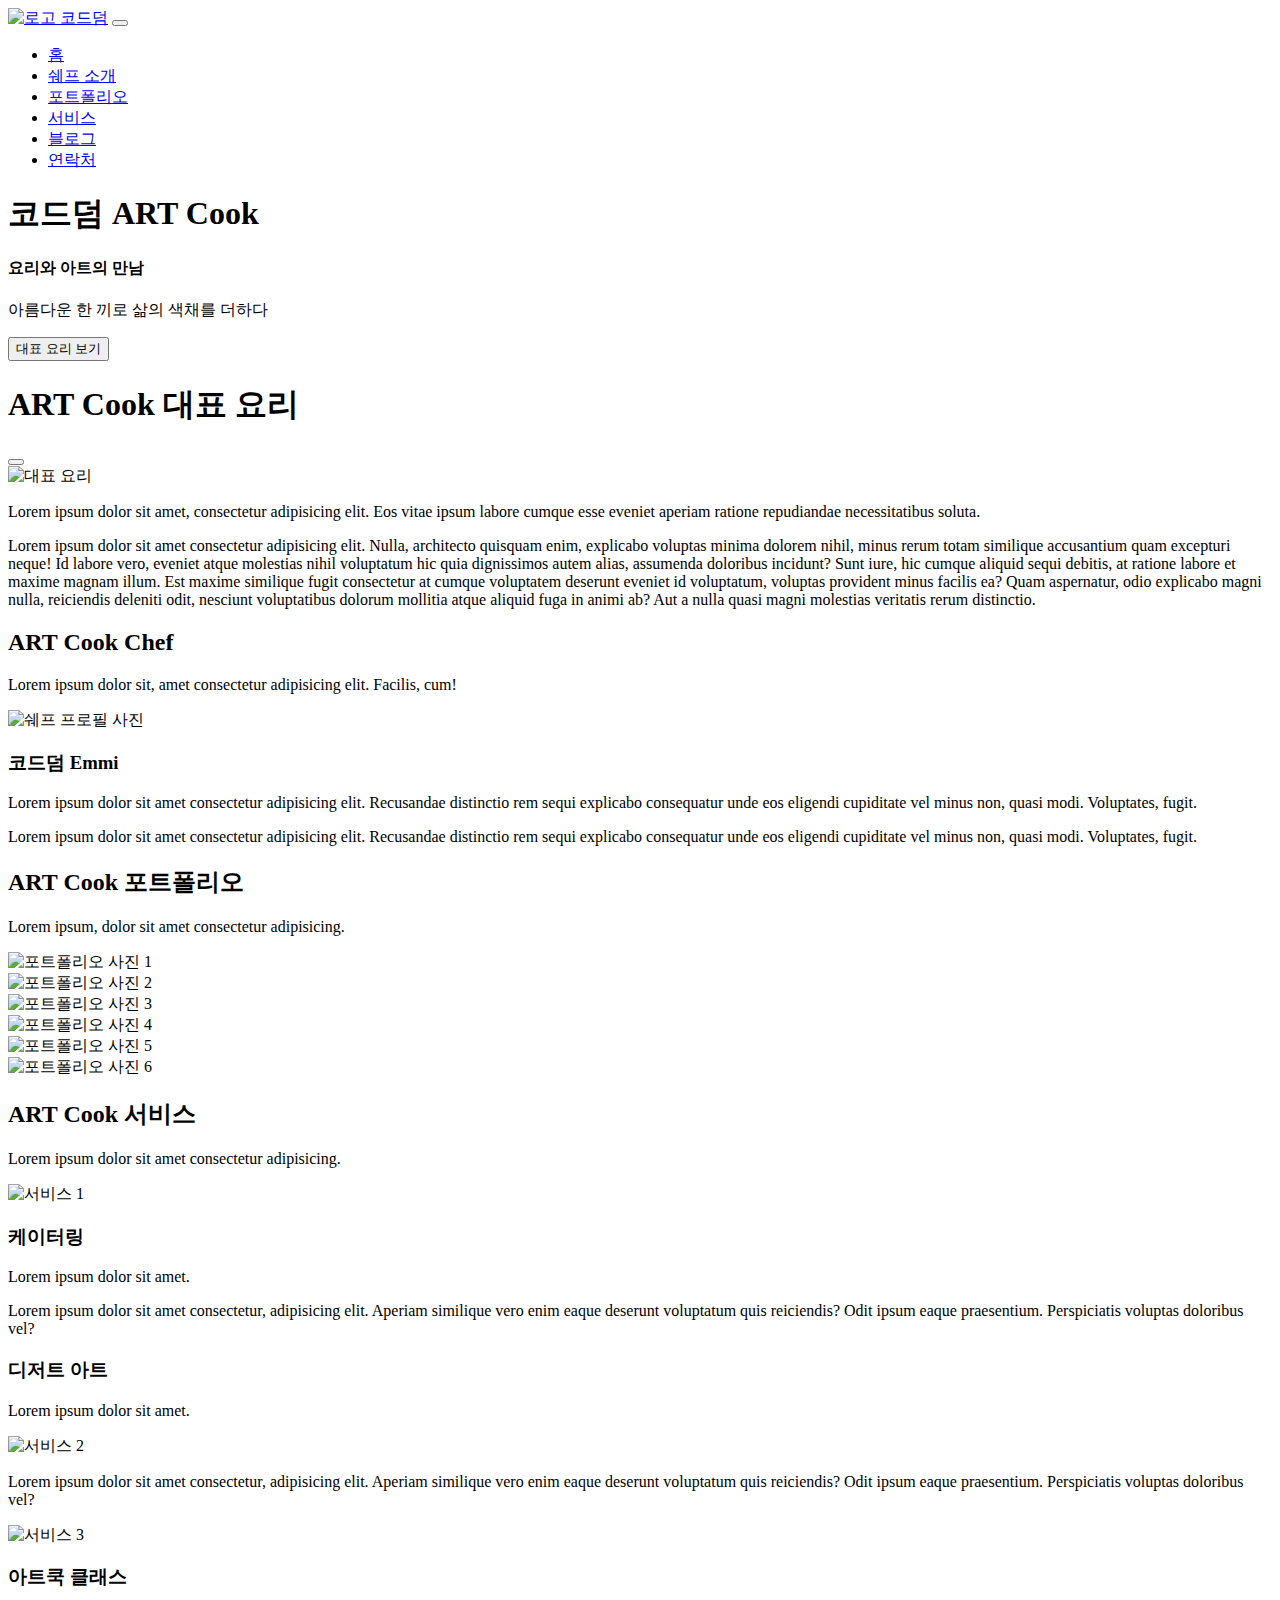
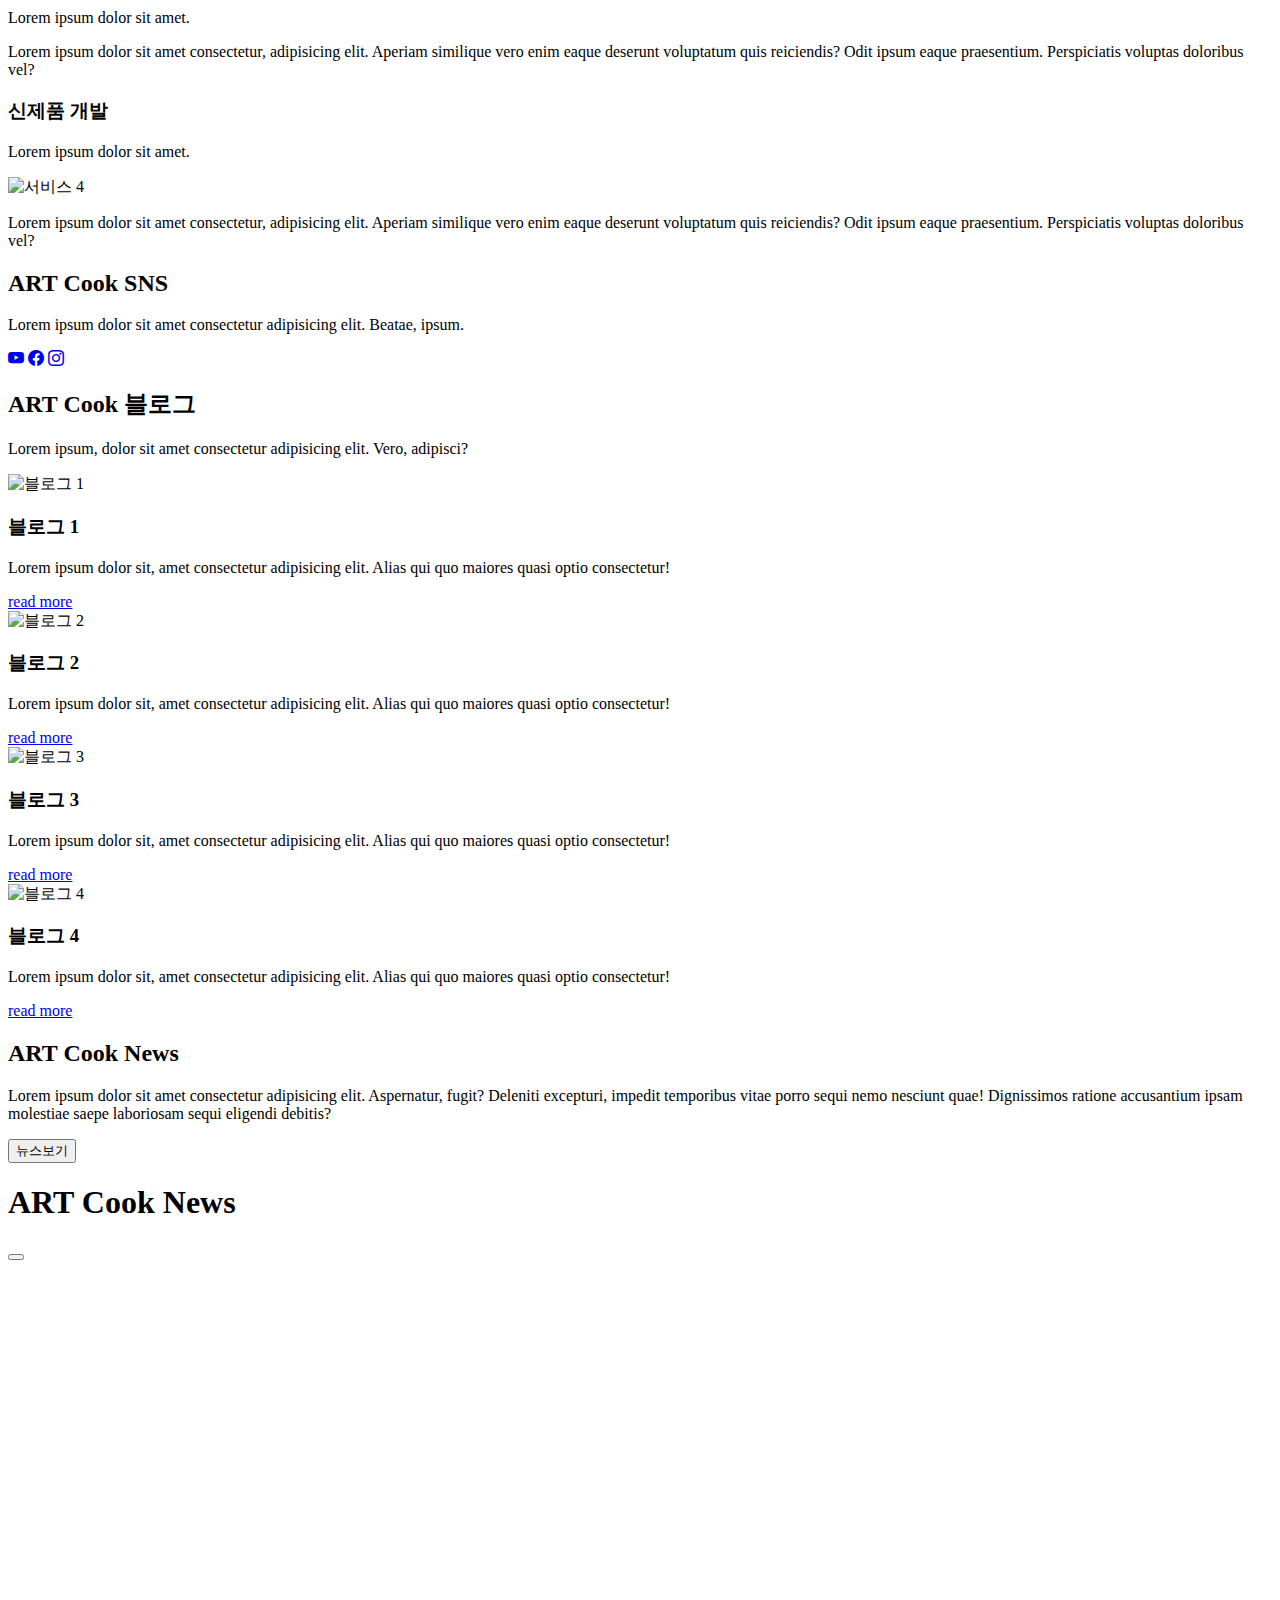
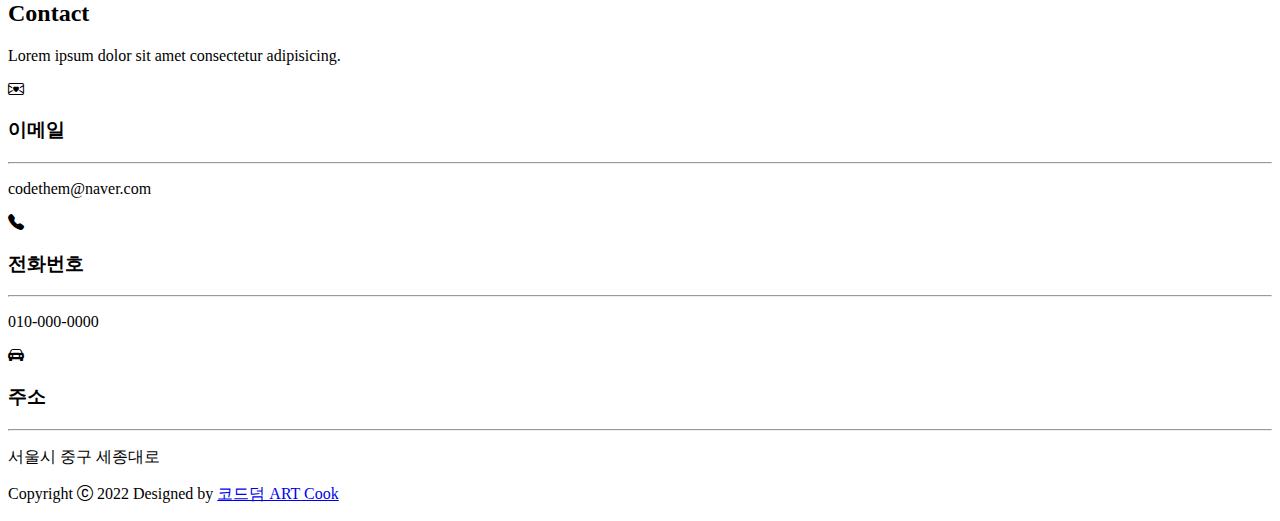
==== index.html @ 93d03042 "Rename solution.html to index.html" ====
<!doctype html>
<html lang="ko">


<head>
    <meta charset="utf-8">
    <meta name="viewport" content="width=device-width, initial-scale=1">
    <title>코드덤 ART Cook</title>
    <link href="https://cdn.jsdelivr.net/npm/bootstrap@5.2.2/dist/css/bootstrap.min.css" rel="stylesheet"
        integrity="sha384-Zenh87qX5JnK2Jl0vWa8Ck2rdkQ2Bzep5IDxbcnCeuOxjzrPF/et3URy9Bv1WTRi" crossorigin="anonymous">
    <link rel="stylesheet" href="https://cdn.jsdelivr.net/npm/bootstrap-icons@1.9.1/font/bootstrap-icons.css">
    <link rel="stylesheet" href="solution-style.css">

    <!-- 구글 폰트 -->
    <link rel="preconnect" href="https://fonts.googleapis.com">
    <link rel="preconnect" href="https://fonts.gstatic.com" crossorigin>
    <link href="https://fonts.googleapis.com/css2?family=Gugi&family=Noto+Sans+KR:wght@400;700&display=swap"
        rel="stylesheet">
</head>


<body data-bs-spy="scroll" data-bs-target="#nav-menu">

    <!-- 네비게이션 영역 시작 -->
    <nav class="navbar navbar-expand-md bg-dark navbar-dark fixed-top">
        <div class="container">

            <a class="gugi-font navbar-brand" href="#home">
                <img src="images/logo.png" alt="로고">
                코드덤</a>

            <button class="navbar-toggler" type="button" data-bs-toggle="collapse" data-bs-target="#nav-menu"
                aria-controls="nav-menu" aria-expanded="false" aria-label="메뉴">
                <span class="navbar-toggler-icon"></span>
            </button>

            <div class="collapse navbar-collapse" id="nav-menu">
                <ul class="navbar-nav ms-auto my-2">
                    <li class="nav-item"><a class="nav-link" href="#home">홈</a></li>
                    <li class="nav-item"><a class="nav-link" href="#about-chef">쉐프 소개</a></li>
                    <li class="nav-item"><a class="nav-link" href="#portfolio">포트폴리오</a></li>
                    <li class="nav-item"><a class="nav-link" href="#service">서비스</a></li>
                    <li class="nav-item"><a class="nav-link" href="#blog">블로그</a></li>
                    <li class="nav-item"><a class="nav-link" href="#contact">연락처</a></li>
                </ul>
            </div>
        </div>
    </nav>
    <!-- 네비게이션 영역 끝 -->


    <!-- 헤더 영역 시작 -->
    <header id="home" class="d-flex flex-column justify-content-center align-items-center vh-100 text-white">

        <h1 class="display-3 fw-bold mb-5">코드덤 ART Cook</h1>
        <h4 class="fs-2 mb-3">요리와 아트의 만남</h4>
        <p class="lead mb-5">아름다운 한 끼로 삶의 색채를 더하다</p>
        <button type="button" data-bs-toggle="modal" data-bs-target="#bestmenuModal"
            class="btn btn-outline-warning rounded-pill">대표 요리 보기</button>

        <!-- Modal -->
        <div class="modal fade" id="bestmenuModal" tabindex="-1" aria-labelledby="bestmenuModalLabel"
            aria-hidden="true">
            <div class="modal-dialog modal-sm modal-dialog-scrollable">
                <div class="modal-content">
                    <div class="modal-header">
                        <h1 class="modal-title text-dark fs-5" id="bestmenuModalLabel">ART Cook 대표 요리</h1>
                        <button type="button" class="btn-close" data-bs-dismiss="modal" aria-label="닫기"></button>
                    </div>
                    <div class="modal-body">
                        <img src="images/bestmenu.jpg" alt="대표 요리" class="img-fluid">
                        <p class="text-muted">Lorem ipsum dolor sit amet, consectetur adipisicing elit. Eos vitae ipsum
                            labore cumque esse eveniet aperiam ratione repudiandae necessitatibus soluta.</p>
                        <p class="text-muted">Lorem ipsum dolor sit amet consectetur adipisicing elit. Nulla, architecto
                            quisquam enim, explicabo voluptas minima dolorem nihil, minus rerum totam similique
                            accusantium quam excepturi neque! Id labore vero, eveniet atque molestias nihil voluptatum
                            hic quia dignissimos autem alias, assumenda doloribus incidunt? Sunt iure, hic cumque
                            aliquid sequi debitis, at ratione labore et maxime magnam illum. Est maxime similique fugit
                            consectetur at cumque voluptatem deserunt eveniet id voluptatum, voluptas provident minus
                            facilis ea? Quam aspernatur, odio explicabo magni nulla, reiciendis deleniti odit, nesciunt
                            voluptatibus dolorum mollitia atque aliquid fuga in animi ab? Aut a nulla quasi magni
                            molestias veritatis rerum distinctio.</p>
                    </div>
                </div>
            </div>
        </div>
        <!-- Modal 끝 -->
    </header>
    <!-- 헤더 영역 끝 -->


    <!-- 쉐프 소개 섹션 시작 -->
    <section class="container py-5" id="about-chef">

        <div class="text-center py-5">
            <h2 class="fw-bold">ART Cook Chef</h2>
            <p class="lead text-muted">Lorem ipsum dolor sit, amet consectetur adipisicing elit. Facilis, cum!</p>
        </div>

        <div class="row justify-content-center align-items-center mb-5">
            <div class="col-md-5">
                <img src="images/chef.jpg" alt="쉐프 프로필 사진" class="img-fluid">
            </div>
            <div class="col-md-7 col-lg-5 px-lg-5">
                <h3 class="fw-bold mb-3">코드덤 Emmi</h3>
                <p class="lh-lg">Lorem ipsum dolor sit amet consectetur adipisicing elit. Recusandae distinctio rem
                    sequi explicabo
                    consequatur unde eos eligendi cupiditate vel minus non, quasi modi. Voluptates, fugit.</p>
                <p class="lh-lg">Lorem ipsum dolor sit amet consectetur adipisicing elit. Recusandae distinctio rem
                    sequi explicabo
                    consequatur unde eos eligendi cupiditate vel minus non, quasi modi. Voluptates, fugit.</p>
            </div>
        </div>

    </section>
    <!-- 쉐프 소개 섹션 끝 -->


    <!-- 포트폴리오 섹션 시작 -->
    <section class="bg-dark py-5" id="portfolio">

        <div class="container overflow-hidden">
            <div class="text-center text-white py-5">
                <h2 class="fw-bold mb-3">ART Cook 포트폴리오</h2>
                <p>Lorem ipsum, dolor sit amet consectetur adipisicing.</p>
            </div>

            <div class="row pb-5 g-4">
                <div class="col-sm-6 col-lg-4">
                    <img src="images/portfolio1.jpg" alt="포트폴리오 사진 1" class="img-fluid img-thumbnail">
                </div>
                <div class="col-sm-6 col-lg-4">
                    <img src="images/portfolio2.jpg" alt="포트폴리오 사진 2" class="img-fluid img-thumbnail">
                </div>
                <div class="col-sm-6 col-lg-4">
                    <img src="images/portfolio3.jpg" alt="포트폴리오 사진 3" class="img-fluid img-thumbnail">
                </div>
                <div class="col-sm-6 col-lg-4">
                    <img src="images/portfolio4.jpg" alt="포트폴리오 사진 4" class="img-fluid img-thumbnail">
                </div>
                <div class="col-sm-6 col-lg-4">
                    <img src="images/portfolio5.jpg" alt="포트폴리오 사진 5" class="img-fluid img-thumbnail">
                </div>
                <div class="col-sm-6 col-lg-4">
                    <img src="images/portfolio6.jpg" alt="포트폴리오 사진 6" class="img-fluid img-thumbnail">
                </div>
            </div>
        </div>
    </section>
    <!-- 포트폴리오 섹션 끝 -->


    <!-- 서비스 섹션 시작 -->
    <section class="container overflow-hidden py-5" id="service">

        <div class="text-center py-5">
            <h2 class="fw-bold mb-3">ART Cook 서비스</h2>
            <p class="lead text-muted">Lorem ipsum dolor sit amet consectetur adipisicing.</p>
        </div>

        <div class="row mb-5 g-4">
            <div class="col-md-6">
                <div class="card-hover shadow rounded p-4">
                    <div class="d-flex align-items-center py-3">
                        <img src="images/service1.jpg" alt="서비스 1" class="rounded-circle">
                        <div class="ms-3">
                            <h3 class="fw-bold">케이터링</h3>
                            <p class="text-muted">Lorem ipsum dolor sit amet.</p>
                        </div>
                    </div>
                    <p>Lorem ipsum dolor sit amet consectetur, adipisicing elit. Aperiam similique vero enim eaque
                        deserunt voluptatum quis reiciendis? Odit ipsum eaque praesentium. Perspiciatis voluptas
                        doloribus vel?</p>
                </div>
            </div>

            <div class="col-md-6">
                <div class="card-hover shadow rounded p-4">
                    <div class="d-flex justify-content-end align-items-center py-3">
                        <div class="text-end me-3">
                            <h3 class="fw-bold">디저트 아트</h3>
                            <p class="text-muted">Lorem ipsum dolor sit amet.</p>
                        </div>
                        <img src="images/service2.jpg" alt="서비스 2" class="rounded-circle">
                    </div>
                    <p>Lorem ipsum dolor sit amet consectetur, adipisicing elit. Aperiam similique vero enim eaque
                        deserunt voluptatum quis reiciendis? Odit ipsum eaque praesentium. Perspiciatis voluptas
                        doloribus vel?</p>
                </div>
            </div>

            <div class="col-md-6">
                <div class="card-hover shadow rounded p-4">
                    <div class="d-flex align-items-center py-3">
                        <img src="images/service3.jpg" alt="서비스 3" class="rounded-circle">
                        <div class="ms-3">
                            <h3 class="fw-bold">아트쿡 클래스</h3>
                            <p class="text-muted">Lorem ipsum dolor sit amet.</p>
                        </div>
                    </div>
                    <p>Lorem ipsum dolor sit amet consectetur, adipisicing elit. Aperiam similique vero enim eaque
                        deserunt voluptatum quis reiciendis? Odit ipsum eaque praesentium. Perspiciatis voluptas
                        doloribus vel?</p>
                </div>
            </div>

            <div class="col-md-6">
                <div class="card-hover shadow rounded p-4">
                    <div class="d-flex justify-content-end align-items-center py-3">
                        <div class="text-end me-3">
                            <h3 class="fw-bold">신제품 개발</h3>
                            <p class="text-muted">Lorem ipsum dolor sit amet.</p>
                        </div>
                        <img src="images/service4.jpg" alt="서비스 4" class="rounded-circle">
                    </div>
                    <p>Lorem ipsum dolor sit amet consectetur, adipisicing elit. Aperiam similique vero enim eaque
                        deserunt voluptatum quis reiciendis? Odit ipsum eaque praesentium. Perspiciatis voluptas
                        doloribus vel?</p>
                </div>
            </div>
        </div>
    </section>
    <!-- 서비스 섹션 끝 -->


    <!-- SNS 섹션 시작 -->
    <section class="py-5" id="sns-links">
        <div class="container text-center text-white">
            <h2 class="fw-bold mb-3">ART Cook SNS</h2>
            <p>Lorem ipsum dolor sit amet consectetur adipisicing elit. Beatae, ipsum.</p>
            <div class="d-flex justify-content-evenly px-5 mt-4 w-50 m-auto">
                <a href="https://www.youtube.com/c/%EC%BD%94%EB%93%9C%EB%8D%A4Codeyourdreams" target="_blank"
                    class="btn btn-danger rounded-pill btn-lg px-4"><i class="bi bi-youtube"></i></a>
                <a href="#" class="btn btn-primary rounded-pill btn-lg px-4"><i class="bi bi-facebook"></i></a>
                <a href="#" class="btn btn-warning rounded-pill btn-lg px-4"><i class="bi bi-instagram"></i></a>
            </div>
        </div>
    </section>
    <!-- SNS 섹션 끝 -->


    <!-- 블로그 섹션 시작 -->
    <section class="container overflow-hidden py-5" id="blog">

        <div class="text-center py-5">
            <h2 class="fw-bold">ART Cook 블로그</h2>
            <p class="lead text-muted">Lorem ipsum, dolor sit amet consectetur adipisicing elit. Vero, adipisci?</p>
        </div>

        <div class="row pb-5 gy-4">
            <div class="col-sm-6 col-lg">
                <div class="card">
                    <img src="images/blog1.jpg" alt="블로그 1" class="card-img-top">
                    <div class="card-body text-center">
                        <h3 class="card-title fs-4">블로그 1</h3>
                        <p class="card-text">Lorem ipsum dolor sit, amet consectetur adipisicing elit. Alias qui quo
                            maiores quasi optio consectetur!</p>
                        <a href="#" class="btn btn-warning btn-sm">read more</a>
                    </div>
                </div>
            </div>

            <div class="col-sm-6 col-lg">
                <div class="card">
                    <img src="images/blog2.jpg" alt="블로그 2" class="card-img-top">
                    <div class="card-body text-center">
                        <h3 class="card-title fs-4">블로그 2</h3>
                        <p class="card-text">Lorem ipsum dolor sit, amet consectetur adipisicing elit. Alias qui quo
                            maiores quasi optio consectetur!</p>
                        <a href="#" class="btn btn-warning btn-sm">read more</a>
                    </div>
                </div>
            </div>

            <div class="col-sm-6 col-lg">
                <div class="card">
                    <img src="images/blog3.jpg" alt="블로그 3" class="card-img-top">
                    <div class="card-body text-center">
                        <h3 class="card-title fs-4">블로그 3</h3>
                        <p class="card-text">Lorem ipsum dolor sit, amet consectetur adipisicing elit. Alias qui quo
                            maiores quasi optio consectetur!</p>
                        <a href="#" class="btn btn-warning btn-sm">read more</a>
                    </div>
                </div>
            </div>

            <div class="col-sm-6 col-lg">
                <div class="card">
                    <img src="images/blog4.jpg" alt="블로그 4" class="card-img-top">
                    <div class="card-body text-center">
                        <h3 class="card-title fs-4">블로그 4</h3>
                        <p class="card-text">Lorem ipsum dolor sit, amet consectetur adipisicing elit. Alias qui quo
                            maiores quasi optio consectetur!</p>
                        <a href="#" class="btn btn-warning btn-sm">read more</a>
                    </div>
                </div>
            </div>
        </div>

    </section>
    <!-- 블로그 섹션 끝 -->


    <!-- 뉴스 섹션 시작 -->
    <section class="py-5" id="news">
        <div class="container">
            <div class="row p-4 align-items-center">

                <div class="col-lg-9  text-white">
                    <h2 class="fw-bold mb-3">ART Cook News</h2>
                    <p>Lorem ipsum dolor sit amet consectetur adipisicing elit. Aspernatur, fugit? Deleniti excepturi,
                        impedit temporibus vitae porro sequi nemo nesciunt quae! Dignissimos ratione accusantium ipsam
                        molestiae saepe laboriosam sequi eligendi debitis?</p>
                </div>

                <div class="col-lg-3">
                    <!-- Button trigger modal -->
                    <button type="button" class="btn btn-warning px-4" data-bs-toggle="modal"
                        data-bs-target="#newsModal">
                        뉴스보기
                    </button>

                    <!-- Modal -->
                    <div class="modal fade" id="newsModal" tabindex="-1" aria-labelledby="newsModalTitle"
                        aria-hidden="true">
                        <div class="modal-dialog modal-dialog-centered modal-lg">
                            <div class="modal-content ">
                                <div class="modal-header">
                                    <h1 class="modal-title fs-5" id="newsModalTitle">ART Cook News</h1>
                                    <button type="button" class="btn-close" data-bs-dismiss="modal"
                                        aria-label="닫기"></button>
                                </div>
                                <div class="modal-body">
                                    <div class="ratio ratio-16x9">
                                        <iframe width="560" height="315" 
                                        src="https://www.youtube.com/embed/ROaYU3V0wkQ" 
                                        title="YouTube video player" frameborder="0" 
                                        allow="accelerometer; autoplay; clipboard-write; encrypted-media; gyroscope; picture-in-picture; web-share" allowfullscreen></iframe>
                                    </div>
                                </div>
                            </div>
                        </div>
                    </div>
                    <!-- Modal 끝 -->
                </div>
            </div>
        </div>
    </section>
    <!-- 뉴스 섹션 끝 -->


    <!-- 연락처 섹션 시작 -->
    <section class="container overflow-hidden py-5 text-center" id="contact">

        <div class="py-5">
            <h2 class="fw-bold">Contact</h2>
            <p class="lead text-muted">Lorem ipsum dolor sit amet consectetur adipisicing.</p>
        </div>

        <div class="row py-5 gy-3">
            <div class="col-md-4">
                <div class="shadow p-4 border-bottom border-4 border-warning">
                    <i class="bi bi-envelope-heart fs-5 text-warning"></i>
                    <h3 class="fw-bold fs-5 py-2">이메일</h3>
                    <hr>
                    <p class="text-muted">codethem@naver.com</p>
                </div>
            </div>

            <div class="col-md-4">
                <div class="shadow p-4 border-bottom border-4 border-success">
                    <i class="bi bi-telephone-fill fs-5 text-success"></i>
                    <h3 class="fw-bold fs-5 py-2">전화번호</h3>
                    <hr>
                    <p class="text-muted">010-000-0000</p>
                </div>
            </div>

            <div class="col-md-4">
                <div class="shadow p-4 border-bottom border-4 border-warning">
                    <i class="bi bi-car-front-fill fs-5 text-warning"></i>
                    <h3 class="fw-bold fs-5 py-2">주소</h3>
                    <hr>
                    <p class="text-muted">서울시 중구 세종대로</p>
                </div>
            </div>
        </div>
    </section>
    <!-- 연락처 섹션 끝 -->


    <!-- 풋터 시작 -->
    <footer class="bg-dark text-white">
        <div class="container text-center">
            <p class="py-4 mb-0">Copyright <i class="bi bi-c-circle"></i> 2022 Designed by <a
                    href="https://www.codethem.co.kr/" target="_blank"
                    class="gugi-font link-warning text-decoration-none">코드덤 ART
                    Cook</a></p>
        </div>
    </footer>
    <!-- 풋터 끝 -->


    <script src="https://cdn.jsdelivr.net/npm/bootstrap@5.2.2/dist/js/bootstrap.bundle.min.js"
        integrity="sha384-OERcA2EqjJCMA+/3y+gxIOqMEjwtxJY7qPCqsdltbNJuaOe923+mo//f6V8Qbsw3"
        crossorigin="anonymous"></script>
</body>

</html>
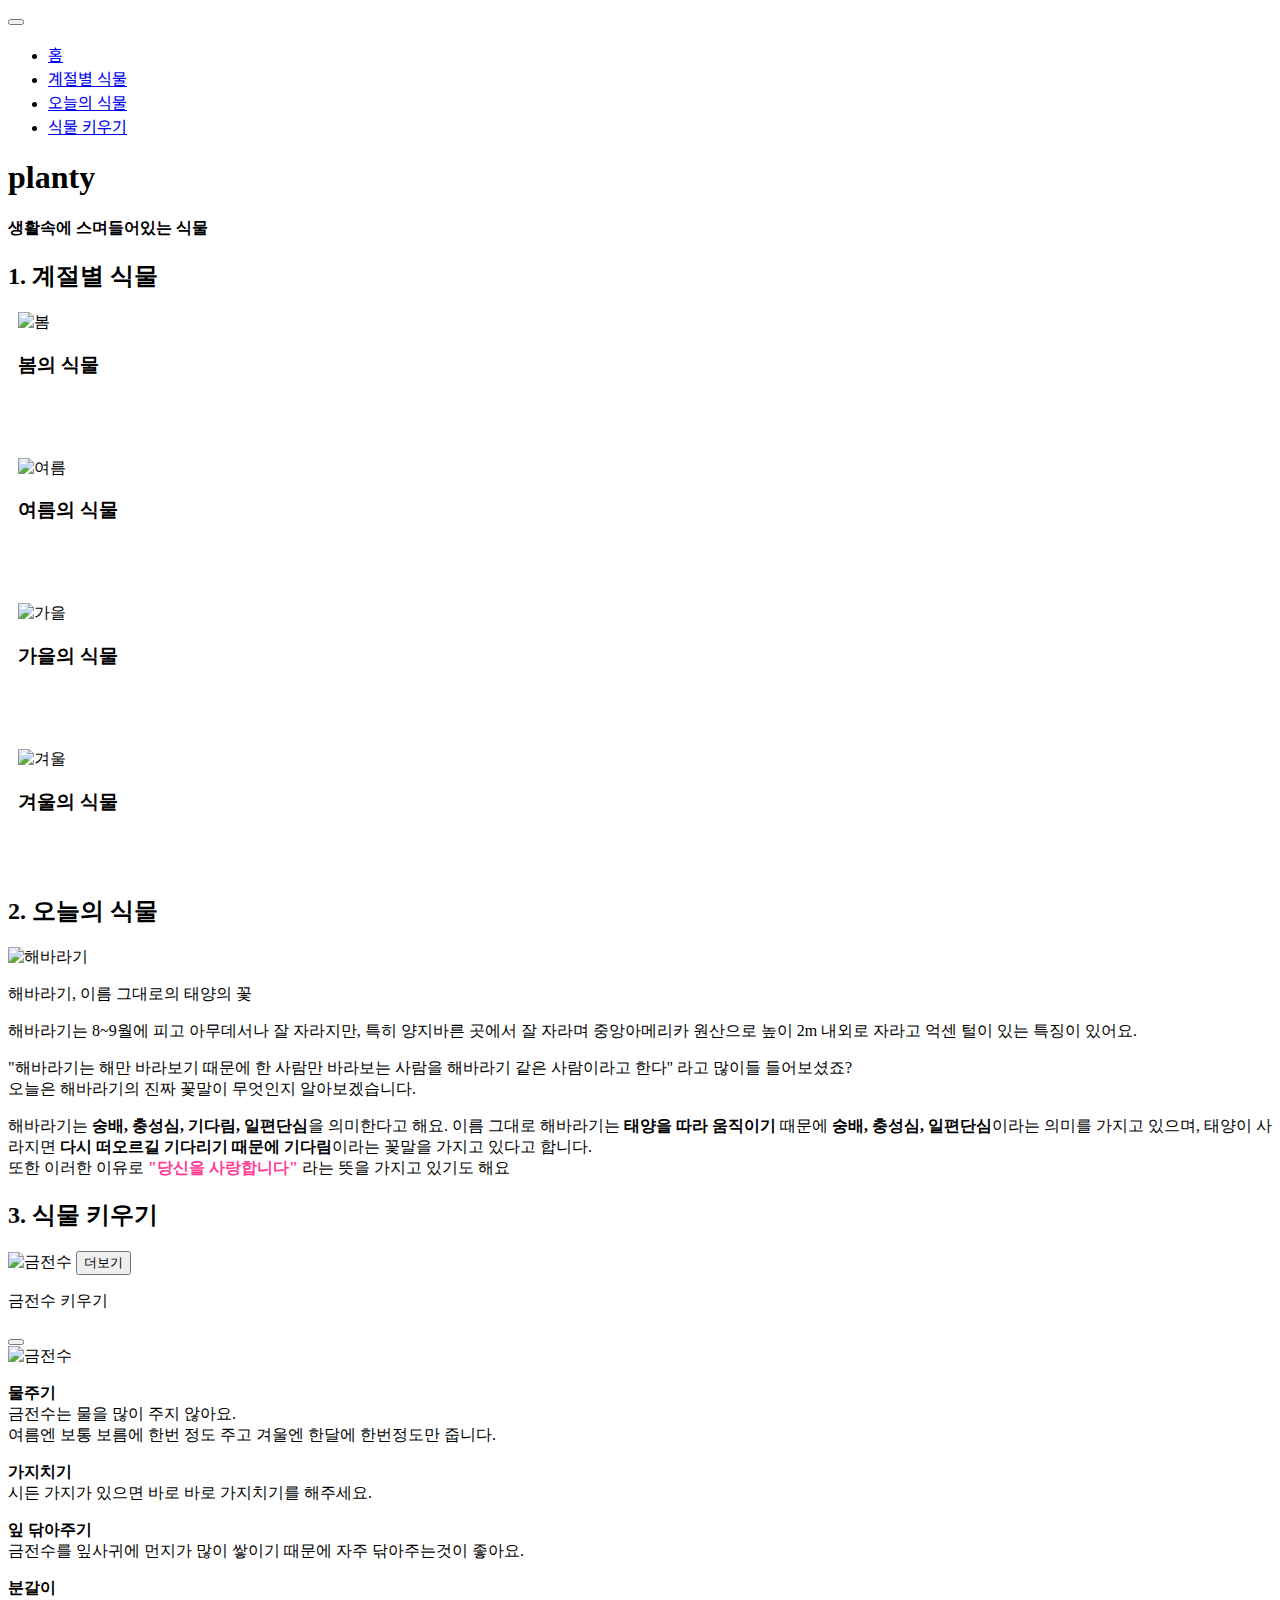
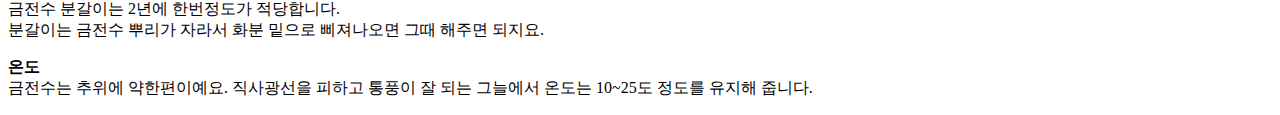
==== commit b8e5cbd7: "Add files via upload" ====
--- a/index.html
+++ b/index.html
@@ -1,409 +1,161 @@
 <!doctype html>
-<html lang="ko">
-
-
-<head>
+<html lang="en">
+  <head>
     <meta charset="utf-8">
     <meta name="viewport" content="width=device-width, initial-scale=1">
-    <title>코드덤 ART Cook</title>
-    <link href="https://cdn.jsdelivr.net/npm/bootstrap@5.2.2/dist/css/bootstrap.min.css" rel="stylesheet"
-        integrity="sha384-Zenh87qX5JnK2Jl0vWa8Ck2rdkQ2Bzep5IDxbcnCeuOxjzrPF/et3URy9Bv1WTRi" crossorigin="anonymous">
-    <link rel="stylesheet" href="https://cdn.jsdelivr.net/npm/bootstrap-icons@1.9.1/font/bootstrap-icons.css">
-    <link rel="stylesheet" href="solution-style.css">
-
-    <!-- 구글 폰트 -->
+    <title>웹페이지 저작기초 기말과제_이재진</title>
+    <link href="https://cdn.jsdelivr.net/npm/bootstrap@5.2.3/dist/css/bootstrap.min.css" rel="stylesheet" 
+    integrity="sha384-rbsA2VBKQhggwzxH7pPCaAqO46MgnOM80zW1RWuH61DGLwZJEdK2Kadq2F9CUG65" crossorigin="anonymous">
+    <link rel="stylesheet" href="C:\Users\이재진\OneDrive\바탕 화면\planty_웹페이지저작기초\style.css">
+    
+    <!-- 구글폰트 -->
     <link rel="preconnect" href="https://fonts.googleapis.com">
     <link rel="preconnect" href="https://fonts.gstatic.com" crossorigin>
-    <link href="https://fonts.googleapis.com/css2?family=Gugi&family=Noto+Sans+KR:wght@400;700&display=swap"
-        rel="stylesheet">
-</head>
+    <link href="https://fonts.googleapis.com/css2?family=Nanum+Pen+Script&display=swap" 
+    rel="stylesheet">
 
+    <link rel="preconnect" href="https://fonts.googleapis.com">
+<link rel="preconnect" href="https://fonts.gstatic.com" crossorigin>
+<link href="https://fonts.googleapis.com/css2?family=Noto+Sans+KR:wght@100;300;700&display=swap" rel="stylesheet">
+  </head>
+  <body>
+    <!-- 네비게이션 영역 시작 -->
+    <nav class="navbar navbar-expand-md bg-light navbar-dark fixed-top">
+      <div class="container">
 
-<body data-bs-spy="scroll" data-bs-target="#nav-menu">
+          <button class="navbar-toggler" type="button" data-bs-toggle="collapse" data-bs-target="#nav-menu"
+              aria-controls="nav-menu" aria-expanded="false" aria-label="메뉴">
+              <span class="navbar-toggler-icon"></span>
+          </button>
 
-    <!-- 네비게이션 영역 시작 -->
-    <nav class="navbar navbar-expand-md bg-dark navbar-dark fixed-top">
-        <div class="container">
+          <div class="collapse navbar-collapse" id="nav-menu">
+              <ul class="navbar-nav ms-auto my-2">
+                  <li class="nav-item"><a class="nav-link text-muted" style="font-family: 'Noto Sans KR', sans-serif;" href="#home">홈</a></li>
+                  <li class="nav-item"><a class="nav-link text-muted" style="font-family: 'Noto Sans KR', sans-serif;" href="#season">계절별 식물</a></li>
+                  <li class="nav-item"><a class="nav-link text-muted" style="font-family: 'Noto Sans KR', sans-serif;" href="#today">오늘의 식물</a></li>
+                  <li class="nav-item"><a class="nav-link text-muted" style="font-family: 'Noto Sans KR', sans-serif;" href="#raise">식물 키우기</a></li>
+              </ul>
+          </div>
+      </div>
+  </nav>
+    <!-- 헤더 영역 시작 -->
+    <header id="home" class="d-flex flex-column justify-content-center align-items-center vh-100 text-dark">
 
-            <a class="gugi-font navbar-brand" href="#home">
-                <img src="images/logo.png" alt="로고">
-                코드덤</a>
+        <h1 class="display-3 fw-bold mb-4">planty</h1>
+        <h4 class="fs-2 mb-3">생활속에 스며들어있는 식물</h4>
 
-            <button class="navbar-toggler" type="button" data-bs-toggle="collapse" data-bs-target="#nav-menu"
-                aria-controls="nav-menu" aria-expanded="false" aria-label="메뉴">
-                <span class="navbar-toggler-icon"></span>
-            </button>
+    </header>
+    <!-- 헤더 영역 끝 -->
 
-            <div class="collapse navbar-collapse" id="nav-menu">
-                <ul class="navbar-nav ms-auto my-2">
-                    <li class="nav-item"><a class="nav-link" href="#home">홈</a></li>
-                    <li class="nav-item"><a class="nav-link" href="#about-chef">쉐프 소개</a></li>
-                    <li class="nav-item"><a class="nav-link" href="#portfolio">포트폴리오</a></li>
-                    <li class="nav-item"><a class="nav-link" href="#service">서비스</a></li>
-                    <li class="nav-item"><a class="nav-link" href="#blog">블로그</a></li>
-                    <li class="nav-item"><a class="nav-link" href="#contact">연락처</a></li>
-                </ul>
+    <!-- 계절별 식물 섹션 -->
+
+      <section id="season" class="container overflow-hidden">
+          <div class="text-start py-5">
+              <h2 class="mb-3">1. 계절별 식물</h2>
+          </div>
+          
+            <div class="d-flex justify-content-center">
+              <div class="card shadow" style="width: 18rem; margin: 0px 10px 80px 10px;">
+                <img src="C:\봄.jpg" class="card-img-top" alt="봄">
+                <div class="card-body">
+                  <h3 class="card-text fs-3">봄의 식물</h3>
+                </div>
+              </div>
+              <div class="card shadow" style="width: 18rem; margin: 0px 10px 80px 10px;">
+                <img src="C:\여름.jpg" class="card-img-top" alt="여름">
+                <div class="card-body">
+                  <h3 class="card-text fs-3">여름의 식물</h3>
+                </div>
+              </div>
+              <div class="card shadow" style="width: 18rem; margin: 0px 10px 80px 10px;">
+                <img src="C:\가을.jpg" class="card-img-top" alt="가을">
+                <div class="card-body">
+                  <h3 class="card-text fs-3">가을의 식물</h3>
+                </div>
+              </div>
+              <div class="card shadow" style="width: 18rem; margin: 0px 10px 80px 10px;">
+                <img src="C:\겨울.jpg" class="card-img-top" alt="겨울">
+                <div class="card-body">
+                  <h3 class="card-text fs-3">겨울의 식물</h3>
+                </div>
+              </div>
             </div>
+      </section>        
+    <!-- 계절별 식물 섹션 끝 -->
+
+    <!-- 오늘의 식물 섹션 -->
+    <section class="container py-5" id="today">
+      <div class="text-start py-5">
+        <h2 class="mb-3">2. 오늘의 식물</h2>
+      </div>
+
+      <div class="row justify-content-center align-items-center mb-4">
+        <div class="col-md-5">
+            <img src="C:\해바라기.jpg" width="400" alt="해바라기" class="img-fluid">
         </div>
-    </nav>
-    <!-- 네비게이션 영역 끝 -->
+        <div class="col-md-7 col-lg-6 pe-lg-2">
+            <p class="fs-2 fw-bold mb-3">해바라기, 이름 그대로의 태양의 꽃<p>
+            <p class="lh-lg">해바라기는  8~9월에 피고 아무데서나 잘 자라지만, 특히 양지바른 곳에서 잘 자라며 
+              중앙아메리카 원산으로 높이 2m 내외로 자라고 억센 털이 있는 특징이 있어요.</p>
+            <p class="lh-lg">"해바라기는 해만 바라보기 때문에 한 사람만 바라보는 사람을 해바라기 같은 사람이라고 한다" 
+              라고 많이들 들어보셨죠? 
+              <br>오늘은 해바라기의 진짜 꽃말이 무엇인지 알아보겠습니다.</p>
+            <p class="lh-lg">해바라기는 <b class="fs-5 text-success">숭배, 충성심, 기다림, 일편단심</b>을 의미한다고 해요.
+              이름 그대로 해바라기는 <b>태양을 따라 움직이기</b> 때문에 <b class="fs-5 text-success">숭배, 충성심, 일편단심</b>이라는 의미를 가지고 있으며, 태양이 사라지면 <b>다시 떠오르길 기다리기 때문에</b> <b class="fs-5 text-success">기다림</b>이라는 꽃말을 가지고 있다고 합니다. 
+              <br>또한 이러한 이유로 <b class="fs-4" style="color: #ff3c94;">"당신을 사랑합니다"</b> 라는 뜻을 가지고 있기도 해요
+              </p>
+        </div>
+    </div>
+    </section>
+    <!-- 오늘의 식물 섹션 끝 -->
 
+    <!-- 식물 키우기 섹션 -->
+    <section id="raise" class="container py-5">
+      <div class="text-start py-5">
+        <h2 class="mb-3">3. 식물 키우기</h2>
+      </div>
 
-    <!-- 헤더 영역 시작 -->
-    <header id="home" class="d-flex flex-column justify-content-center align-items-center vh-100 text-white">
-
-        <h1 class="display-3 fw-bold mb-5">코드덤 ART Cook</h1>
-        <h4 class="fs-2 mb-3">요리와 아트의 만남</h4>
-        <p class="lead mb-5">아름다운 한 끼로 삶의 색채를 더하다</p>
+      <div class="d-flex flex-column justify-content-start align-items-center vh-100">
+        
+        <img src="C:\금전수.png" width="350" alt="금전수" class="pb-5">
         <button type="button" data-bs-toggle="modal" data-bs-target="#bestmenuModal"
-            class="btn btn-outline-warning rounded-pill">대표 요리 보기</button>
-
-        <!-- Modal -->
+            class="btn btn-outline-primary btn-lg rounded-pill fs-2">더보기</button>
+        <!-- 모달 -->
         <div class="modal fade" id="bestmenuModal" tabindex="-1" aria-labelledby="bestmenuModalLabel"
             aria-hidden="true">
             <div class="modal-dialog modal-sm modal-dialog-scrollable">
                 <div class="modal-content">
                     <div class="modal-header">
-                        <h1 class="modal-title text-dark fs-5" id="bestmenuModalLabel">ART Cook 대표 요리</h1>
+                        <p class="modal-title text-dark fs-5" id="bestmenuModalLabel">금전수 키우기</p>
                         <button type="button" class="btn-close" data-bs-dismiss="modal" aria-label="닫기"></button>
                     </div>
                     <div class="modal-body">
-                        <img src="images/bestmenu.jpg" alt="대표 요리" class="img-fluid">
-                        <p class="text-muted">Lorem ipsum dolor sit amet, consectetur adipisicing elit. Eos vitae ipsum
-                            labore cumque esse eveniet aperiam ratione repudiandae necessitatibus soluta.</p>
-                        <p class="text-muted">Lorem ipsum dolor sit amet consectetur adipisicing elit. Nulla, architecto
-                            quisquam enim, explicabo voluptas minima dolorem nihil, minus rerum totam similique
-                            accusantium quam excepturi neque! Id labore vero, eveniet atque molestias nihil voluptatum
-                            hic quia dignissimos autem alias, assumenda doloribus incidunt? Sunt iure, hic cumque
-                            aliquid sequi debitis, at ratione labore et maxime magnam illum. Est maxime similique fugit
-                            consectetur at cumque voluptatem deserunt eveniet id voluptatum, voluptas provident minus
-                            facilis ea? Quam aspernatur, odio explicabo magni nulla, reiciendis deleniti odit, nesciunt
-                            voluptatibus dolorum mollitia atque aliquid fuga in animi ab? Aut a nulla quasi magni
-                            molestias veritatis rerum distinctio.</p>
+                        <img src="C:\금전수.png" alt="금전수" class="img-fluid">
+                        <p class="text-secondary"><b>물주기</b>
+                          <br>금전수는 물을 많이 주지 않아요.
+                          <br>여름엔 보통 보름에 한번 정도 주고 겨울엔 한달에 한번정도만 줍니다.
+                        </p>
+                        <p class="text-secondary"><b>가지치기</b>
+                          <br>시든 가지가 있으면 바로 바로 가지치기를 해주세요.
+                        </p>
+                        <p class="text-secondary"><b>잎 닦아주기</b>
+                          <br>금전수를 잎사귀에 먼지가 많이 쌓이기 때문에 자주 닦아주는것이 좋아요.
+                        </p>
+                        <p class="text-secondary"><b>분갈이</b>
+                          <br>금전수 분갈이는 2년에 한번정도가 적당합니다.
+                          <br>분갈이는 금전수 뿌리가 자라서 화분 밑으로 삐져나오면 그때 해주면 되지요.
+                        </p>
+                        <p class="text-secondary"><b>온도</b>
+                          <br>금전수는 추위에 약한편이예요. 직사광선을 피하고 통풍이 잘 되는 그늘에서 온도는 10~25도 정도를 유지해 줍니다.
+                        </p>
                     </div>
                 </div>
             </div>
         </div>
         <!-- Modal 끝 -->
-    </header>
-    <!-- 헤더 영역 끝 -->
-
-
-    <!-- 쉐프 소개 섹션 시작 -->
-    <section class="container py-5" id="about-chef">
-
-        <div class="text-center py-5">
-            <h2 class="fw-bold">ART Cook Chef</h2>
-            <p class="lead text-muted">Lorem ipsum dolor sit, amet consectetur adipisicing elit. Facilis, cum!</p>
-        </div>
-
-        <div class="row justify-content-center align-items-center mb-5">
-            <div class="col-md-5">
-                <img src="images/chef.jpg" alt="쉐프 프로필 사진" class="img-fluid">
-            </div>
-            <div class="col-md-7 col-lg-5 px-lg-5">
-                <h3 class="fw-bold mb-3">코드덤 Emmi</h3>
-                <p class="lh-lg">Lorem ipsum dolor sit amet consectetur adipisicing elit. Recusandae distinctio rem
-                    sequi explicabo
-                    consequatur unde eos eligendi cupiditate vel minus non, quasi modi. Voluptates, fugit.</p>
-                <p class="lh-lg">Lorem ipsum dolor sit amet consectetur adipisicing elit. Recusandae distinctio rem
-                    sequi explicabo
-                    consequatur unde eos eligendi cupiditate vel minus non, quasi modi. Voluptates, fugit.</p>
-            </div>
-        </div>
-
+      </div>
     </section>
-    <!-- 쉐프 소개 섹션 끝 -->
-
-
-    <!-- 포트폴리오 섹션 시작 -->
-    <section class="bg-dark py-5" id="portfolio">
-
-        <div class="container overflow-hidden">
-            <div class="text-center text-white py-5">
-                <h2 class="fw-bold mb-3">ART Cook 포트폴리오</h2>
-                <p>Lorem ipsum, dolor sit amet consectetur adipisicing.</p>
-            </div>
-
-            <div class="row pb-5 g-4">
-                <div class="col-sm-6 col-lg-4">
-                    <img src="images/portfolio1.jpg" alt="포트폴리오 사진 1" class="img-fluid img-thumbnail">
-                </div>
-                <div class="col-sm-6 col-lg-4">
-                    <img src="images/portfolio2.jpg" alt="포트폴리오 사진 2" class="img-fluid img-thumbnail">
-                </div>
-                <div class="col-sm-6 col-lg-4">
-                    <img src="images/portfolio3.jpg" alt="포트폴리오 사진 3" class="img-fluid img-thumbnail">
-                </div>
-                <div class="col-sm-6 col-lg-4">
-                    <img src="images/portfolio4.jpg" alt="포트폴리오 사진 4" class="img-fluid img-thumbnail">
-                </div>
-                <div class="col-sm-6 col-lg-4">
-                    <img src="images/portfolio5.jpg" alt="포트폴리오 사진 5" class="img-fluid img-thumbnail">
-                </div>
-                <div class="col-sm-6 col-lg-4">
-                    <img src="images/portfolio6.jpg" alt="포트폴리오 사진 6" class="img-fluid img-thumbnail">
-                </div>
-            </div>
-        </div>
-    </section>
-    <!-- 포트폴리오 섹션 끝 -->
-
-
-    <!-- 서비스 섹션 시작 -->
-    <section class="container overflow-hidden py-5" id="service">
-
-        <div class="text-center py-5">
-            <h2 class="fw-bold mb-3">ART Cook 서비스</h2>
-            <p class="lead text-muted">Lorem ipsum dolor sit amet consectetur adipisicing.</p>
-        </div>
-
-        <div class="row mb-5 g-4">
-            <div class="col-md-6">
-                <div class="card-hover shadow rounded p-4">
-                    <div class="d-flex align-items-center py-3">
-                        <img src="images/service1.jpg" alt="서비스 1" class="rounded-circle">
-                        <div class="ms-3">
-                            <h3 class="fw-bold">케이터링</h3>
-                            <p class="text-muted">Lorem ipsum dolor sit amet.</p>
-                        </div>
-                    </div>
-                    <p>Lorem ipsum dolor sit amet consectetur, adipisicing elit. Aperiam similique vero enim eaque
-                        deserunt voluptatum quis reiciendis? Odit ipsum eaque praesentium. Perspiciatis voluptas
-                        doloribus vel?</p>
-                </div>
-            </div>
-
-            <div class="col-md-6">
-                <div class="card-hover shadow rounded p-4">
-                    <div class="d-flex justify-content-end align-items-center py-3">
-                        <div class="text-end me-3">
-                            <h3 class="fw-bold">디저트 아트</h3>
-                            <p class="text-muted">Lorem ipsum dolor sit amet.</p>
-                        </div>
-                        <img src="images/service2.jpg" alt="서비스 2" class="rounded-circle">
-                    </div>
-                    <p>Lorem ipsum dolor sit amet consectetur, adipisicing elit. Aperiam similique vero enim eaque
-                        deserunt voluptatum quis reiciendis? Odit ipsum eaque praesentium. Perspiciatis voluptas
-                        doloribus vel?</p>
-                </div>
-            </div>
-
-            <div class="col-md-6">
-                <div class="card-hover shadow rounded p-4">
-                    <div class="d-flex align-items-center py-3">
-                        <img src="images/service3.jpg" alt="서비스 3" class="rounded-circle">
-                        <div class="ms-3">
-                            <h3 class="fw-bold">아트쿡 클래스</h3>
-                            <p class="text-muted">Lorem ipsum dolor sit amet.</p>
-                        </div>
-                    </div>
-                    <p>Lorem ipsum dolor sit amet consectetur, adipisicing elit. Aperiam similique vero enim eaque
-                        deserunt voluptatum quis reiciendis? Odit ipsum eaque praesentium. Perspiciatis voluptas
-                        doloribus vel?</p>
-                </div>
-            </div>
-
-            <div class="col-md-6">
-                <div class="card-hover shadow rounded p-4">
-                    <div class="d-flex justify-content-end align-items-center py-3">
-                        <div class="text-end me-3">
-                            <h3 class="fw-bold">신제품 개발</h3>
-                            <p class="text-muted">Lorem ipsum dolor sit amet.</p>
-                        </div>
-                        <img src="images/service4.jpg" alt="서비스 4" class="rounded-circle">
-                    </div>
-                    <p>Lorem ipsum dolor sit amet consectetur, adipisicing elit. Aperiam similique vero enim eaque
-                        deserunt voluptatum quis reiciendis? Odit ipsum eaque praesentium. Perspiciatis voluptas
-                        doloribus vel?</p>
-                </div>
-            </div>
-        </div>
-    </section>
-    <!-- 서비스 섹션 끝 -->
-
-
-    <!-- SNS 섹션 시작 -->
-    <section class="py-5" id="sns-links">
-        <div class="container text-center text-white">
-            <h2 class="fw-bold mb-3">ART Cook SNS</h2>
-            <p>Lorem ipsum dolor sit amet consectetur adipisicing elit. Beatae, ipsum.</p>
-            <div class="d-flex justify-content-evenly px-5 mt-4 w-50 m-auto">
-                <a href="https://www.youtube.com/c/%EC%BD%94%EB%93%9C%EB%8D%A4Codeyourdreams" target="_blank"
-                    class="btn btn-danger rounded-pill btn-lg px-4"><i class="bi bi-youtube"></i></a>
-                <a href="#" class="btn btn-primary rounded-pill btn-lg px-4"><i class="bi bi-facebook"></i></a>
-                <a href="#" class="btn btn-warning rounded-pill btn-lg px-4"><i class="bi bi-instagram"></i></a>
-            </div>
-        </div>
-    </section>
-    <!-- SNS 섹션 끝 -->
-
-
-    <!-- 블로그 섹션 시작 -->
-    <section class="container overflow-hidden py-5" id="blog">
-
-        <div class="text-center py-5">
-            <h2 class="fw-bold">ART Cook 블로그</h2>
-            <p class="lead text-muted">Lorem ipsum, dolor sit amet consectetur adipisicing elit. Vero, adipisci?</p>
-        </div>
-
-        <div class="row pb-5 gy-4">
-            <div class="col-sm-6 col-lg">
-                <div class="card">
-                    <img src="images/blog1.jpg" alt="블로그 1" class="card-img-top">
-                    <div class="card-body text-center">
-                        <h3 class="card-title fs-4">블로그 1</h3>
-                        <p class="card-text">Lorem ipsum dolor sit, amet consectetur adipisicing elit. Alias qui quo
-                            maiores quasi optio consectetur!</p>
-                        <a href="#" class="btn btn-warning btn-sm">read more</a>
-                    </div>
-                </div>
-            </div>
-
-            <div class="col-sm-6 col-lg">
-                <div class="card">
-                    <img src="images/blog2.jpg" alt="블로그 2" class="card-img-top">
-                    <div class="card-body text-center">
-                        <h3 class="card-title fs-4">블로그 2</h3>
-                        <p class="card-text">Lorem ipsum dolor sit, amet consectetur adipisicing elit. Alias qui quo
-                            maiores quasi optio consectetur!</p>
-                        <a href="#" class="btn btn-warning btn-sm">read more</a>
-                    </div>
-                </div>
-            </div>
-
-            <div class="col-sm-6 col-lg">
-                <div class="card">
-                    <img src="images/blog3.jpg" alt="블로그 3" class="card-img-top">
-                    <div class="card-body text-center">
-                        <h3 class="card-title fs-4">블로그 3</h3>
-                        <p class="card-text">Lorem ipsum dolor sit, amet consectetur adipisicing elit. Alias qui quo
-                            maiores quasi optio consectetur!</p>
-                        <a href="#" class="btn btn-warning btn-sm">read more</a>
-                    </div>
-                </div>
-            </div>
-
-            <div class="col-sm-6 col-lg">
-                <div class="card">
-                    <img src="images/blog4.jpg" alt="블로그 4" class="card-img-top">
-                    <div class="card-body text-center">
-                        <h3 class="card-title fs-4">블로그 4</h3>
-                        <p class="card-text">Lorem ipsum dolor sit, amet consectetur adipisicing elit. Alias qui quo
-                            maiores quasi optio consectetur!</p>
-                        <a href="#" class="btn btn-warning btn-sm">read more</a>
-                    </div>
-                </div>
-            </div>
-        </div>
-
-    </section>
-    <!-- 블로그 섹션 끝 -->
-
-
-    <!-- 뉴스 섹션 시작 -->
-    <section class="py-5" id="news">
-        <div class="container">
-            <div class="row p-4 align-items-center">
-
-                <div class="col-lg-9  text-white">
-                    <h2 class="fw-bold mb-3">ART Cook News</h2>
-                    <p>Lorem ipsum dolor sit amet consectetur adipisicing elit. Aspernatur, fugit? Deleniti excepturi,
-                        impedit temporibus vitae porro sequi nemo nesciunt quae! Dignissimos ratione accusantium ipsam
-                        molestiae saepe laboriosam sequi eligendi debitis?</p>
-                </div>
-
-                <div class="col-lg-3">
-                    <!-- Button trigger modal -->
-                    <button type="button" class="btn btn-warning px-4" data-bs-toggle="modal"
-                        data-bs-target="#newsModal">
-                        뉴스보기
-                    </button>
-
-                    <!-- Modal -->
-                    <div class="modal fade" id="newsModal" tabindex="-1" aria-labelledby="newsModalTitle"
-                        aria-hidden="true">
-                        <div class="modal-dialog modal-dialog-centered modal-lg">
-                            <div class="modal-content ">
-                                <div class="modal-header">
-                                    <h1 class="modal-title fs-5" id="newsModalTitle">ART Cook News</h1>
-                                    <button type="button" class="btn-close" data-bs-dismiss="modal"
-                                        aria-label="닫기"></button>
-                                </div>
-                                <div class="modal-body">
-                                    <div class="ratio ratio-16x9">
-                                        <iframe width="560" height="315" 
-                                        src="https://www.youtube.com/embed/ROaYU3V0wkQ" 
-                                        title="YouTube video player" frameborder="0" 
-                                        allow="accelerometer; autoplay; clipboard-write; encrypted-media; gyroscope; picture-in-picture; web-share" allowfullscreen></iframe>
-                                    </div>
-                                </div>
-                            </div>
-                        </div>
-                    </div>
-                    <!-- Modal 끝 -->
-                </div>
-            </div>
-        </div>
-    </section>
-    <!-- 뉴스 섹션 끝 -->
-
-
-    <!-- 연락처 섹션 시작 -->
-    <section class="container overflow-hidden py-5 text-center" id="contact">
-
-        <div class="py-5">
-            <h2 class="fw-bold">Contact</h2>
-            <p class="lead text-muted">Lorem ipsum dolor sit amet consectetur adipisicing.</p>
-        </div>
-
-        <div class="row py-5 gy-3">
-            <div class="col-md-4">
-                <div class="shadow p-4 border-bottom border-4 border-warning">
-                    <i class="bi bi-envelope-heart fs-5 text-warning"></i>
-                    <h3 class="fw-bold fs-5 py-2">이메일</h3>
-                    <hr>
-                    <p class="text-muted">codethem@naver.com</p>
-                </div>
-            </div>
-
-            <div class="col-md-4">
-                <div class="shadow p-4 border-bottom border-4 border-success">
-                    <i class="bi bi-telephone-fill fs-5 text-success"></i>
-                    <h3 class="fw-bold fs-5 py-2">전화번호</h3>
-                    <hr>
-                    <p class="text-muted">010-000-0000</p>
-                </div>
-            </div>
-
-            <div class="col-md-4">
-                <div class="shadow p-4 border-bottom border-4 border-warning">
-                    <i class="bi bi-car-front-fill fs-5 text-warning"></i>
-                    <h3 class="fw-bold fs-5 py-2">주소</h3>
-                    <hr>
-                    <p class="text-muted">서울시 중구 세종대로</p>
-                </div>
-            </div>
-        </div>
-    </section>
-    <!-- 연락처 섹션 끝 -->
-
-
-    <!-- 풋터 시작 -->
-    <footer class="bg-dark text-white">
-        <div class="container text-center">
-            <p class="py-4 mb-0">Copyright <i class="bi bi-c-circle"></i> 2022 Designed by <a
-                    href="https://www.codethem.co.kr/" target="_blank"
-                    class="gugi-font link-warning text-decoration-none">코드덤 ART
-                    Cook</a></p>
-        </div>
-    </footer>
-    <!-- 풋터 끝 -->
-
-
-    <script src="https://cdn.jsdelivr.net/npm/bootstrap@5.2.2/dist/js/bootstrap.bundle.min.js"
-        integrity="sha384-OERcA2EqjJCMA+/3y+gxIOqMEjwtxJY7qPCqsdltbNJuaOe923+mo//f6V8Qbsw3"
-        crossorigin="anonymous"></script>
-</body>
-
-</html>
+    <!-- 식물 키우기 섹션 끝 -->
+    <script src="https://cdn.jsdelivr.net/npm/bootstrap@5.2.3/dist/js/bootstrap.bundle.min.js" integrity="sha384-kenU1KFdBIe4zVF0s0G1M5b4hcpxyD9F7jL+jjXkk+Q2h455rYXK/7HAuoJl+0I4" crossorigin="anonymous"></script>
+  </body>
+</html>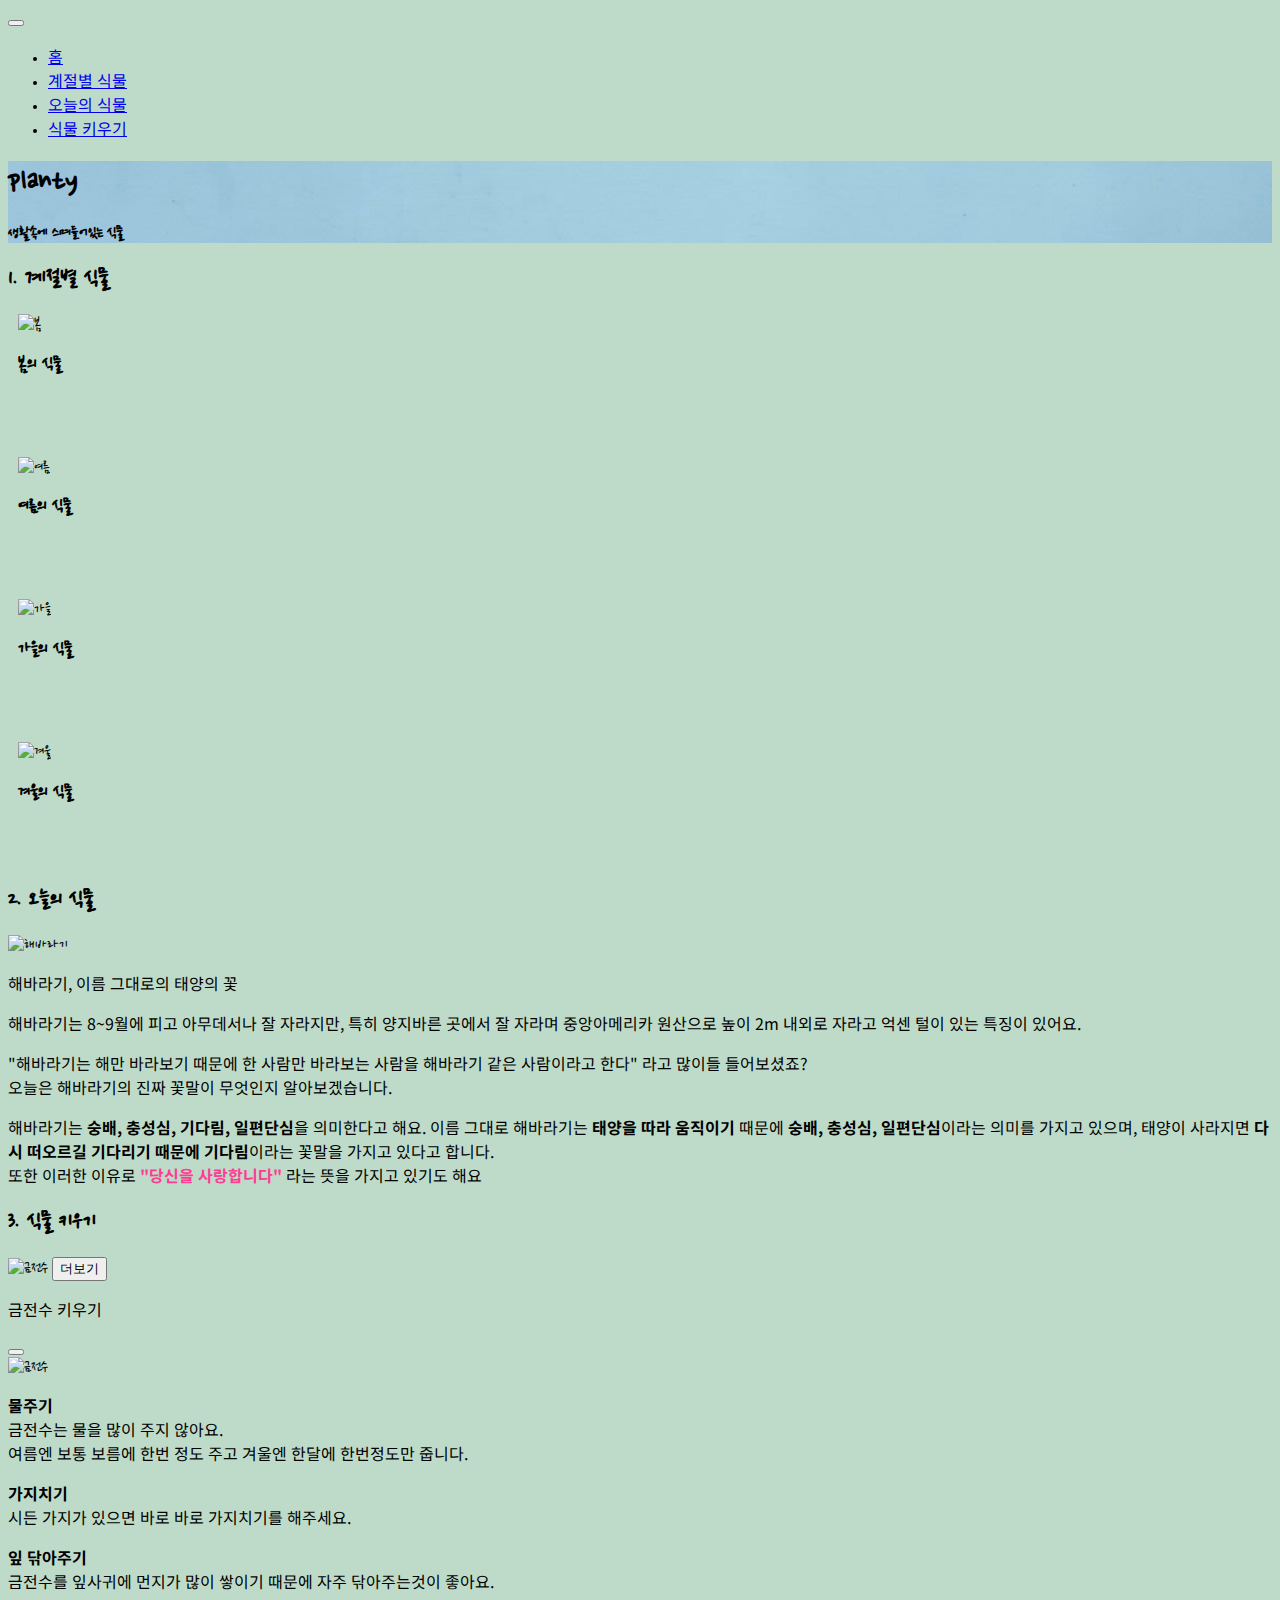
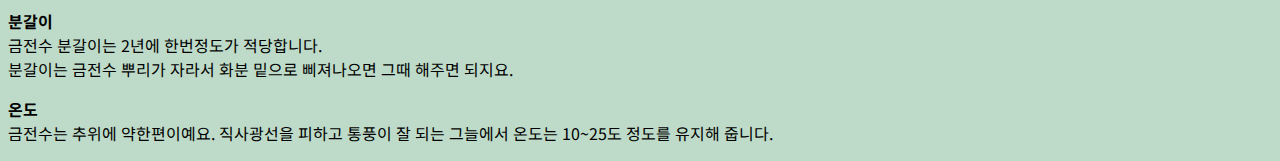
==== commit 696b4b93: "Add files via upload" ====
--- a/index.html
+++ b/index.html
@@ -6,7 +6,7 @@
     <title>웹페이지 저작기초 기말과제_이재진</title>
     <link href="https://cdn.jsdelivr.net/npm/bootstrap@5.2.3/dist/css/bootstrap.min.css" rel="stylesheet" 
     integrity="sha384-rbsA2VBKQhggwzxH7pPCaAqO46MgnOM80zW1RWuH61DGLwZJEdK2Kadq2F9CUG65" crossorigin="anonymous">
-    <link rel="stylesheet" href="C:\Users\이재진\OneDrive\바탕 화면\planty_웹페이지저작기초\style.css">
+    <link rel="stylesheet" href="style.css">
     
     <!-- 구글폰트 -->
     <link rel="preconnect" href="https://fonts.googleapis.com">
@@ -38,6 +38,8 @@
           </div>
       </div>
   </nav>
+  <!-- 네비게이션 영역 끝 -->
+
     <!-- 헤더 영역 시작 -->
     <header id="home" class="d-flex flex-column justify-content-center align-items-center vh-100 text-dark">
 
@@ -56,25 +58,25 @@
           
             <div class="d-flex justify-content-center">
               <div class="card shadow" style="width: 18rem; margin: 0px 10px 80px 10px;">
-                <img src="C:\봄.jpg" class="card-img-top" alt="봄">
+                <img src="C:\index\봄.jpg" class="card-img-top" alt="봄">
                 <div class="card-body">
                   <h3 class="card-text fs-3">봄의 식물</h3>
                 </div>
               </div>
               <div class="card shadow" style="width: 18rem; margin: 0px 10px 80px 10px;">
-                <img src="C:\여름.jpg" class="card-img-top" alt="여름">
+                <img src="C:\index\여름.jpg" class="card-img-top" alt="여름">
                 <div class="card-body">
                   <h3 class="card-text fs-3">여름의 식물</h3>
                 </div>
               </div>
               <div class="card shadow" style="width: 18rem; margin: 0px 10px 80px 10px;">
-                <img src="C:\가을.jpg" class="card-img-top" alt="가을">
+                <img src="C:\index\가을.jpg" class="card-img-top" alt="가을">
                 <div class="card-body">
                   <h3 class="card-text fs-3">가을의 식물</h3>
                 </div>
               </div>
               <div class="card shadow" style="width: 18rem; margin: 0px 10px 80px 10px;">
-                <img src="C:\겨울.jpg" class="card-img-top" alt="겨울">
+                <img src="C:\index\겨울.jpg" class="card-img-top" alt="겨울">
                 <div class="card-body">
                   <h3 class="card-text fs-3">겨울의 식물</h3>
                 </div>
@@ -91,7 +93,7 @@
 
       <div class="row justify-content-center align-items-center mb-4">
         <div class="col-md-5">
-            <img src="C:\해바라기.jpg" width="400" alt="해바라기" class="img-fluid">
+            <img src="C:\index\해바라기.jpg" width="400" alt="해바라기" class="img-fluid">
         </div>
         <div class="col-md-7 col-lg-6 pe-lg-2">
             <p class="fs-2 fw-bold mb-3">해바라기, 이름 그대로의 태양의 꽃<p>
@@ -117,7 +119,7 @@
 
       <div class="d-flex flex-column justify-content-start align-items-center vh-100">
         
-        <img src="C:\금전수.png" width="350" alt="금전수" class="pb-5">
+        <img src="C:\index\금전수.png" width="350" alt="금전수" class="pb-5">
         <button type="button" data-bs-toggle="modal" data-bs-target="#bestmenuModal"
             class="btn btn-outline-primary btn-lg rounded-pill fs-2">더보기</button>
         <!-- 모달 -->
@@ -130,7 +132,7 @@
                         <button type="button" class="btn-close" data-bs-dismiss="modal" aria-label="닫기"></button>
                     </div>
                     <div class="modal-body">
-                        <img src="C:\금전수.png" alt="금전수" class="img-fluid">
+                        <img src="C:\index\금전수.png" alt="금전수" class="img-fluid">
                         <p class="text-secondary"><b>물주기</b>
                           <br>금전수는 물을 많이 주지 않아요.
                           <br>여름엔 보통 보름에 한번 정도 주고 겨울엔 한달에 한번정도만 줍니다.
--- a/style.css
+++ b/style.css
@@ -0,0 +1,30 @@
+body{
+    font-family: 'Nanum Pen Script', cursive;
+    background-color: #bedbc9;
+}
+p{
+    font-family: 'Nanum Pen Script', cursive;
+}
+
+/* 네비게이션 영역 */
+.nav-link:hover,
+.nav-link.active {
+    color: #d8dcf4 !important;
+}
+/* 헤더 영역 */
+header {
+    background-image: url(배경1.jpg);
+    background-size: cover;
+    background-position: center top;
+    background-attachment: fixed;
+}
+/* 계절별 식물 영역 */
+
+p {
+    font-family: 'Noto Sans KR', sans-serif;
+}
+
+/* 식물 키우기 영역 */
+p {
+    font-family: 'Noto Sans KR', sans-serif;
+}
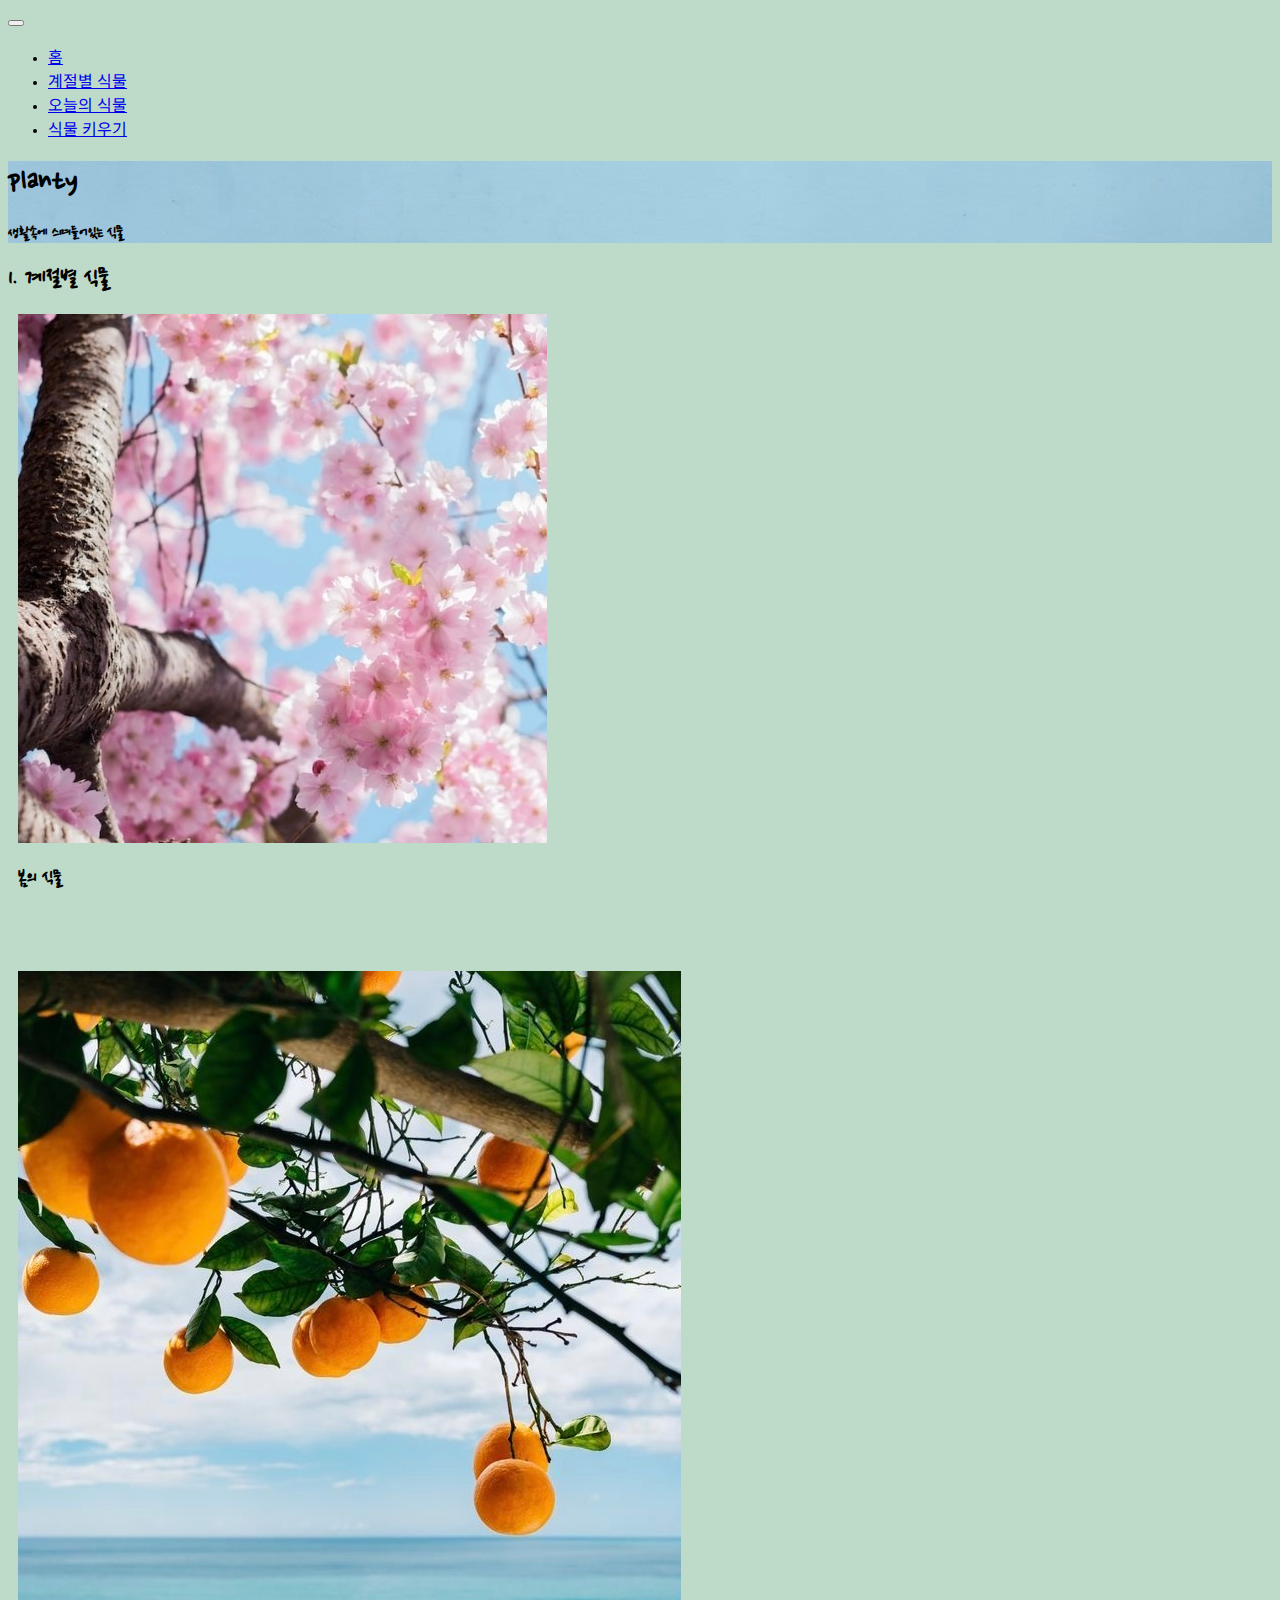
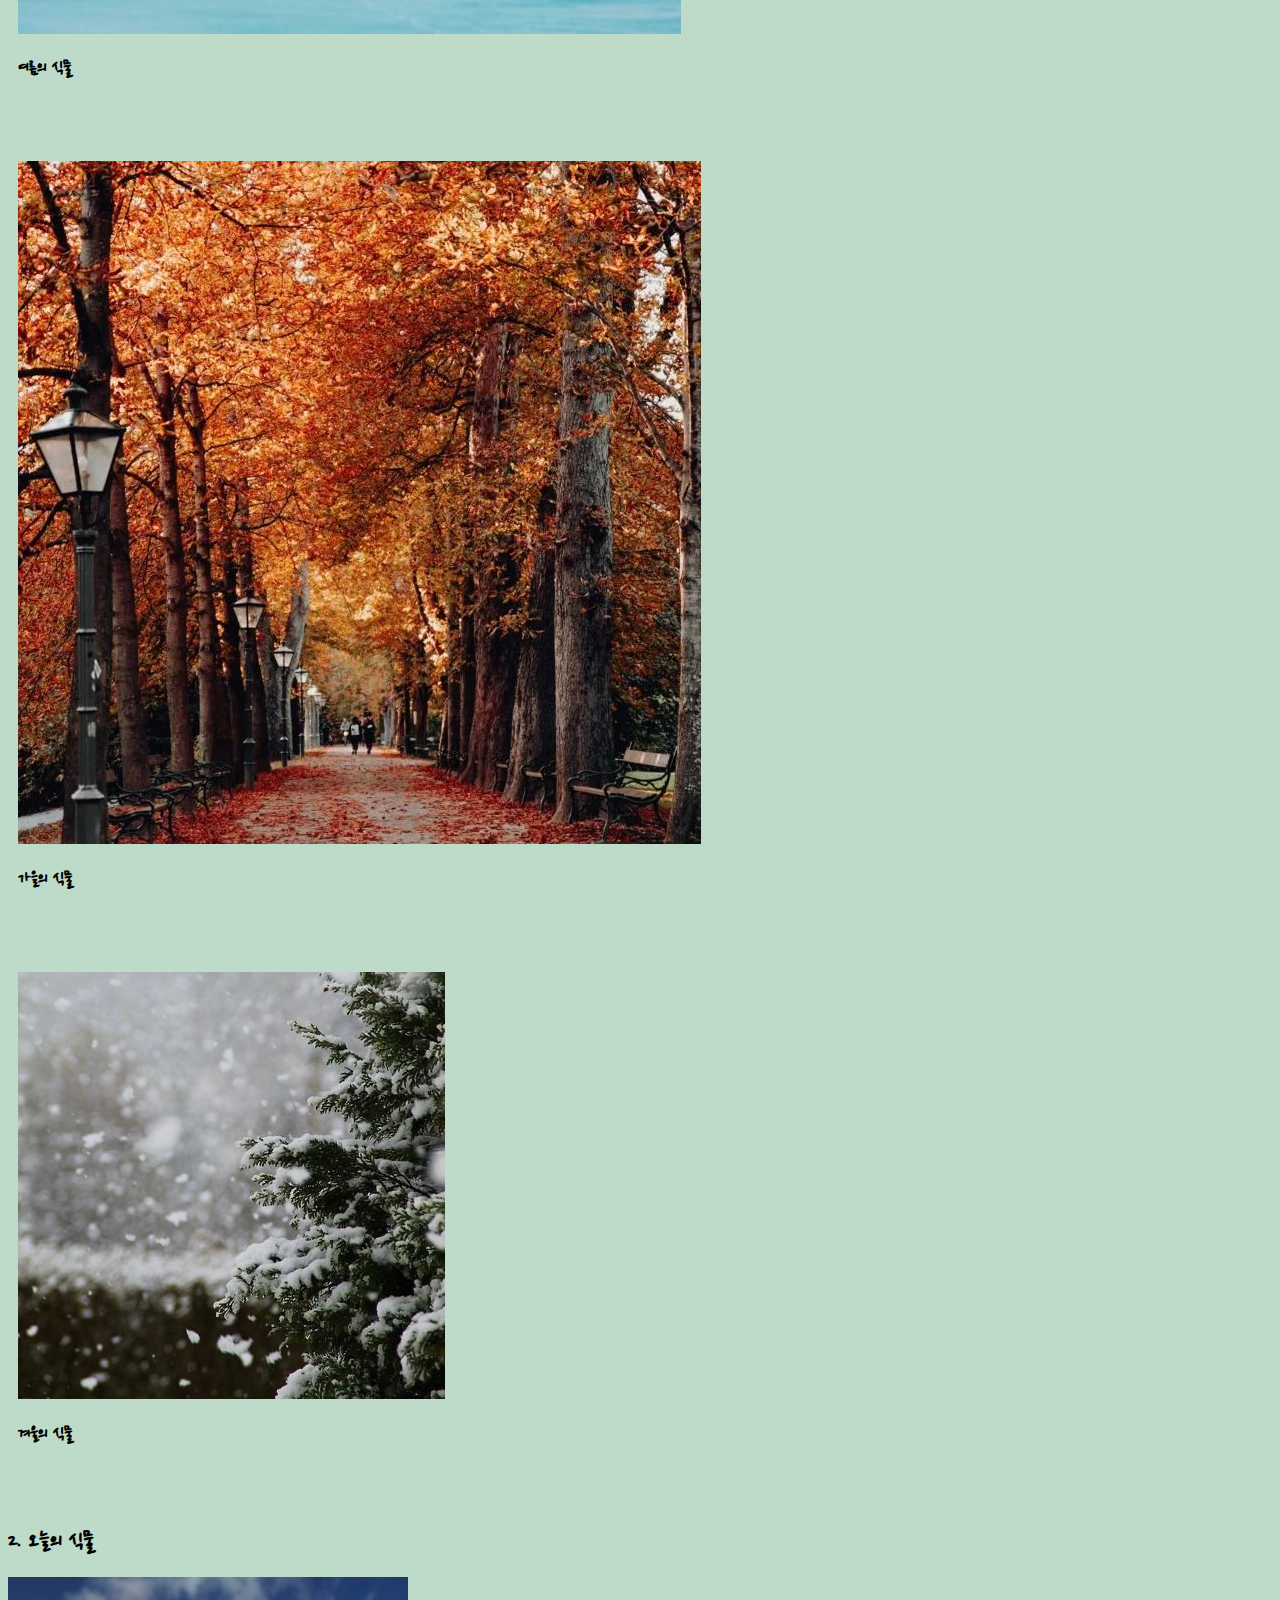
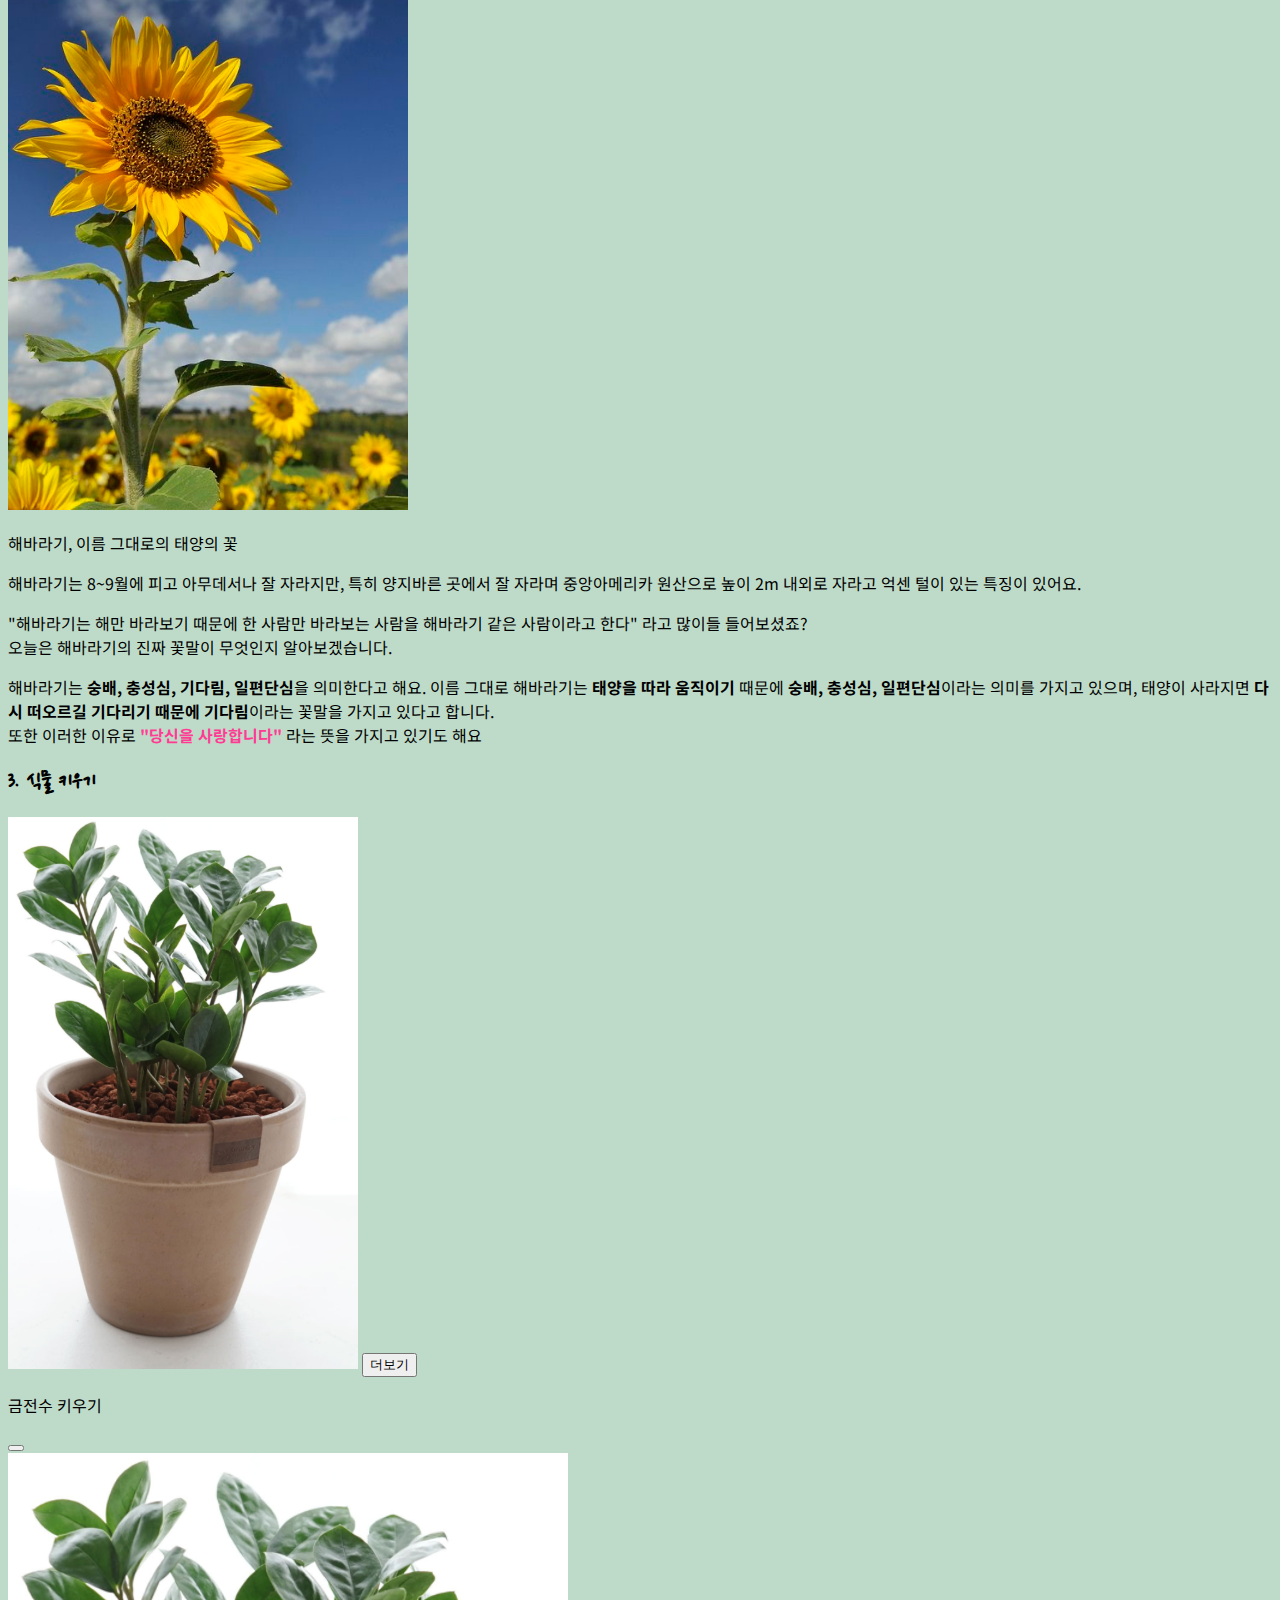
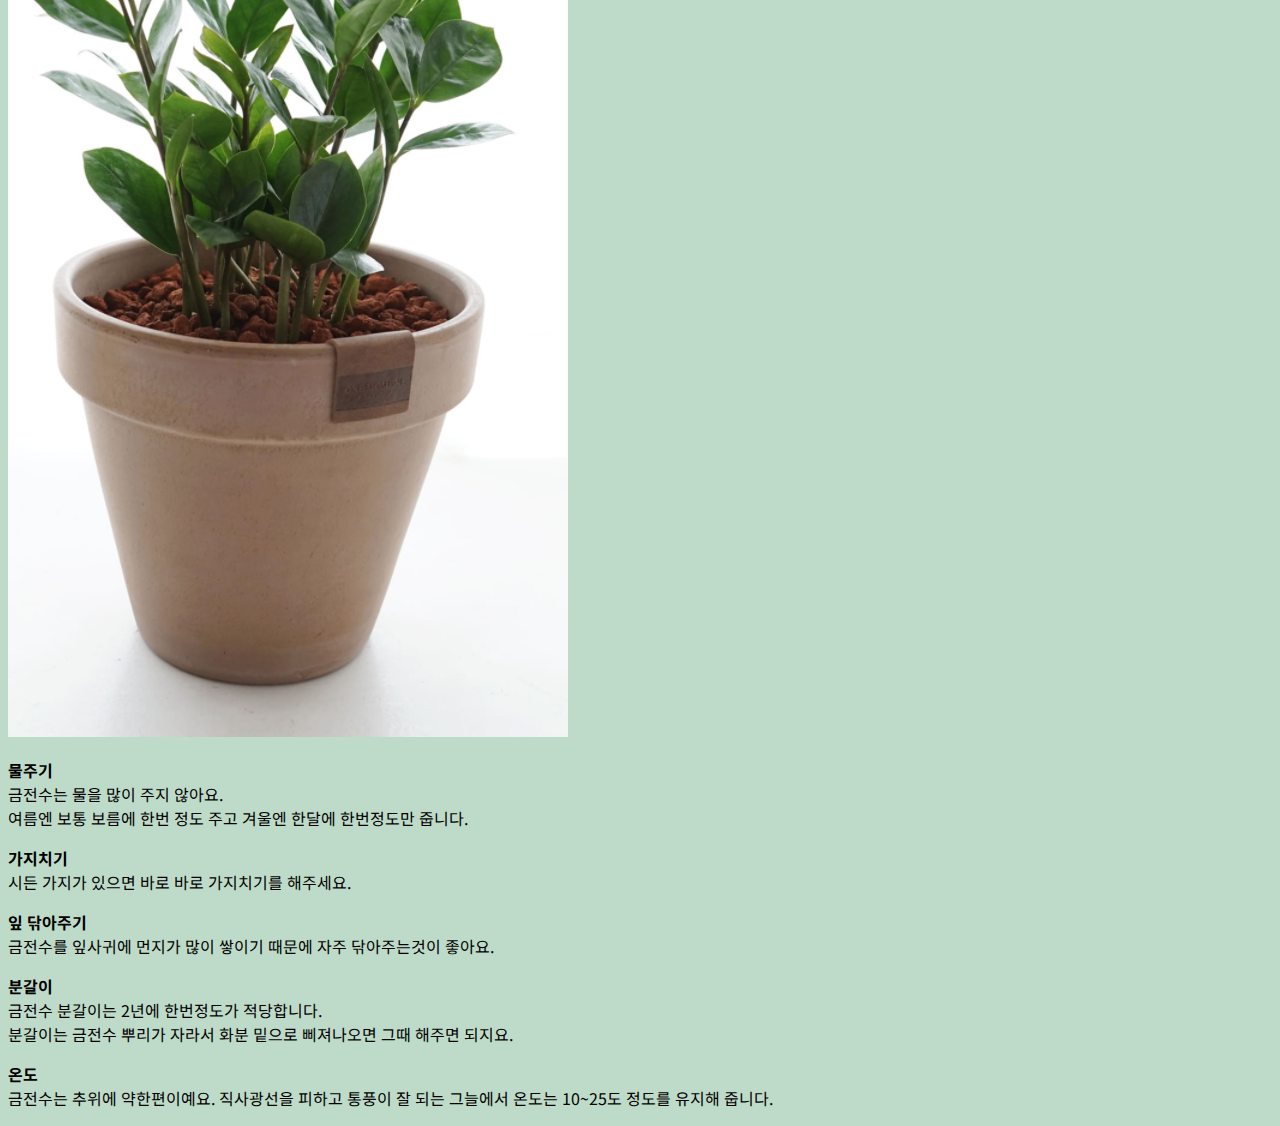
==== commit e49ba939: "Add files via upload" ====
--- a/index.html
+++ b/index.html
@@ -58,25 +58,25 @@
           
             <div class="d-flex justify-content-center">
               <div class="card shadow" style="width: 18rem; margin: 0px 10px 80px 10px;">
-                <img src="C:\index\봄.jpg" class="card-img-top" alt="봄">
+                <img src="봄.jpg" class="card-img-top" alt="봄">
                 <div class="card-body">
                   <h3 class="card-text fs-3">봄의 식물</h3>
                 </div>
               </div>
               <div class="card shadow" style="width: 18rem; margin: 0px 10px 80px 10px;">
-                <img src="C:\index\여름.jpg" class="card-img-top" alt="여름">
+                <img src="여름.jpg" class="card-img-top" alt="여름">
                 <div class="card-body">
                   <h3 class="card-text fs-3">여름의 식물</h3>
                 </div>
               </div>
               <div class="card shadow" style="width: 18rem; margin: 0px 10px 80px 10px;">
-                <img src="C:\index\가을.jpg" class="card-img-top" alt="가을">
+                <img src="가을.jpg" class="card-img-top" alt="가을">
                 <div class="card-body">
                   <h3 class="card-text fs-3">가을의 식물</h3>
                 </div>
               </div>
               <div class="card shadow" style="width: 18rem; margin: 0px 10px 80px 10px;">
-                <img src="C:\index\겨울.jpg" class="card-img-top" alt="겨울">
+                <img src="겨울.jpg" class="card-img-top" alt="겨울">
                 <div class="card-body">
                   <h3 class="card-text fs-3">겨울의 식물</h3>
                 </div>
@@ -93,7 +93,7 @@
 
       <div class="row justify-content-center align-items-center mb-4">
         <div class="col-md-5">
-            <img src="C:\index\해바라기.jpg" width="400" alt="해바라기" class="img-fluid">
+            <img src="해바라기.jpg" width="400" alt="해바라기" class="img-fluid">
         </div>
         <div class="col-md-7 col-lg-6 pe-lg-2">
             <p class="fs-2 fw-bold mb-3">해바라기, 이름 그대로의 태양의 꽃<p>
@@ -119,7 +119,7 @@
 
       <div class="d-flex flex-column justify-content-start align-items-center vh-100">
         
-        <img src="C:\index\금전수.png" width="350" alt="금전수" class="pb-5">
+        <img src="금전수.png" width="350" alt="금전수" class="pb-5">
         <button type="button" data-bs-toggle="modal" data-bs-target="#bestmenuModal"
             class="btn btn-outline-primary btn-lg rounded-pill fs-2">더보기</button>
         <!-- 모달 -->
@@ -132,7 +132,7 @@
                         <button type="button" class="btn-close" data-bs-dismiss="modal" aria-label="닫기"></button>
                     </div>
                     <div class="modal-body">
-                        <img src="C:\index\금전수.png" alt="금전수" class="img-fluid">
+                        <img src="금전수.png" alt="금전수" class="img-fluid">
                         <p class="text-secondary"><b>물주기</b>
                           <br>금전수는 물을 많이 주지 않아요.
                           <br>여름엔 보통 보름에 한번 정도 주고 겨울엔 한달에 한번정도만 줍니다.
